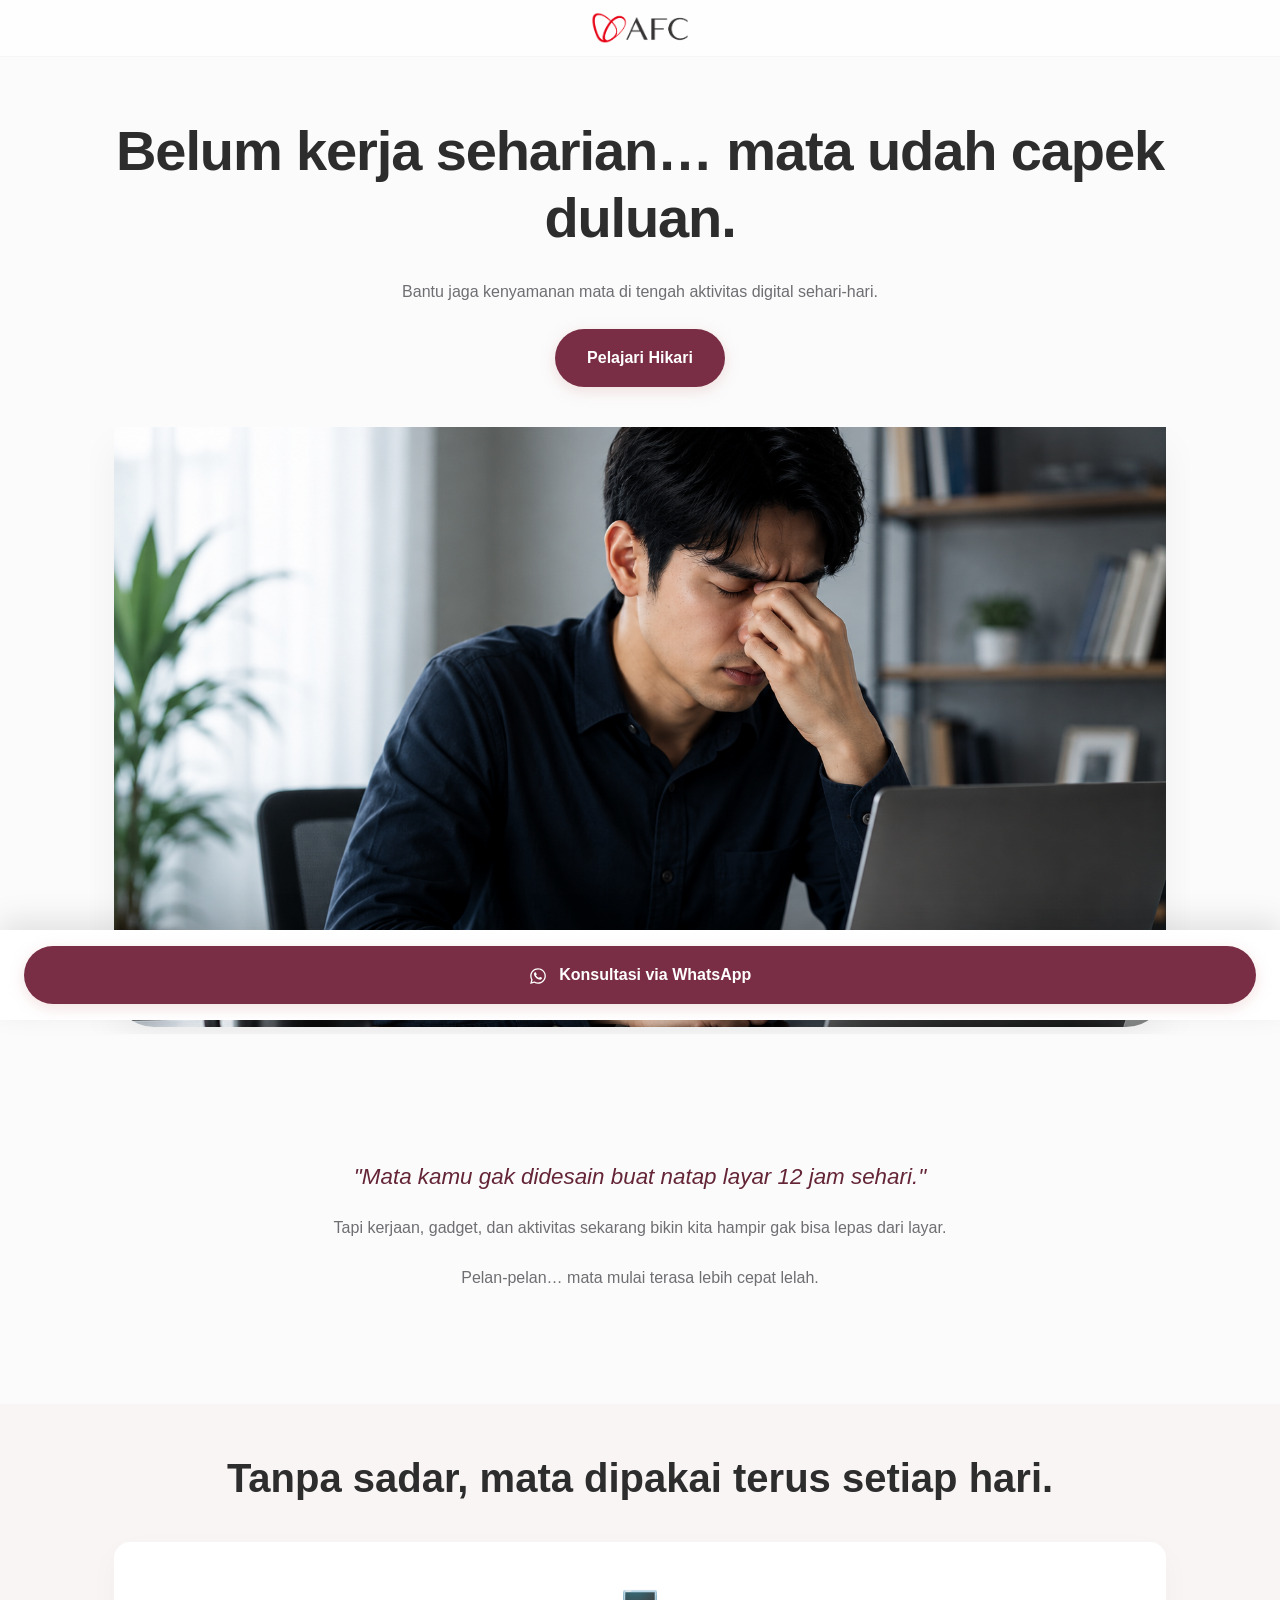
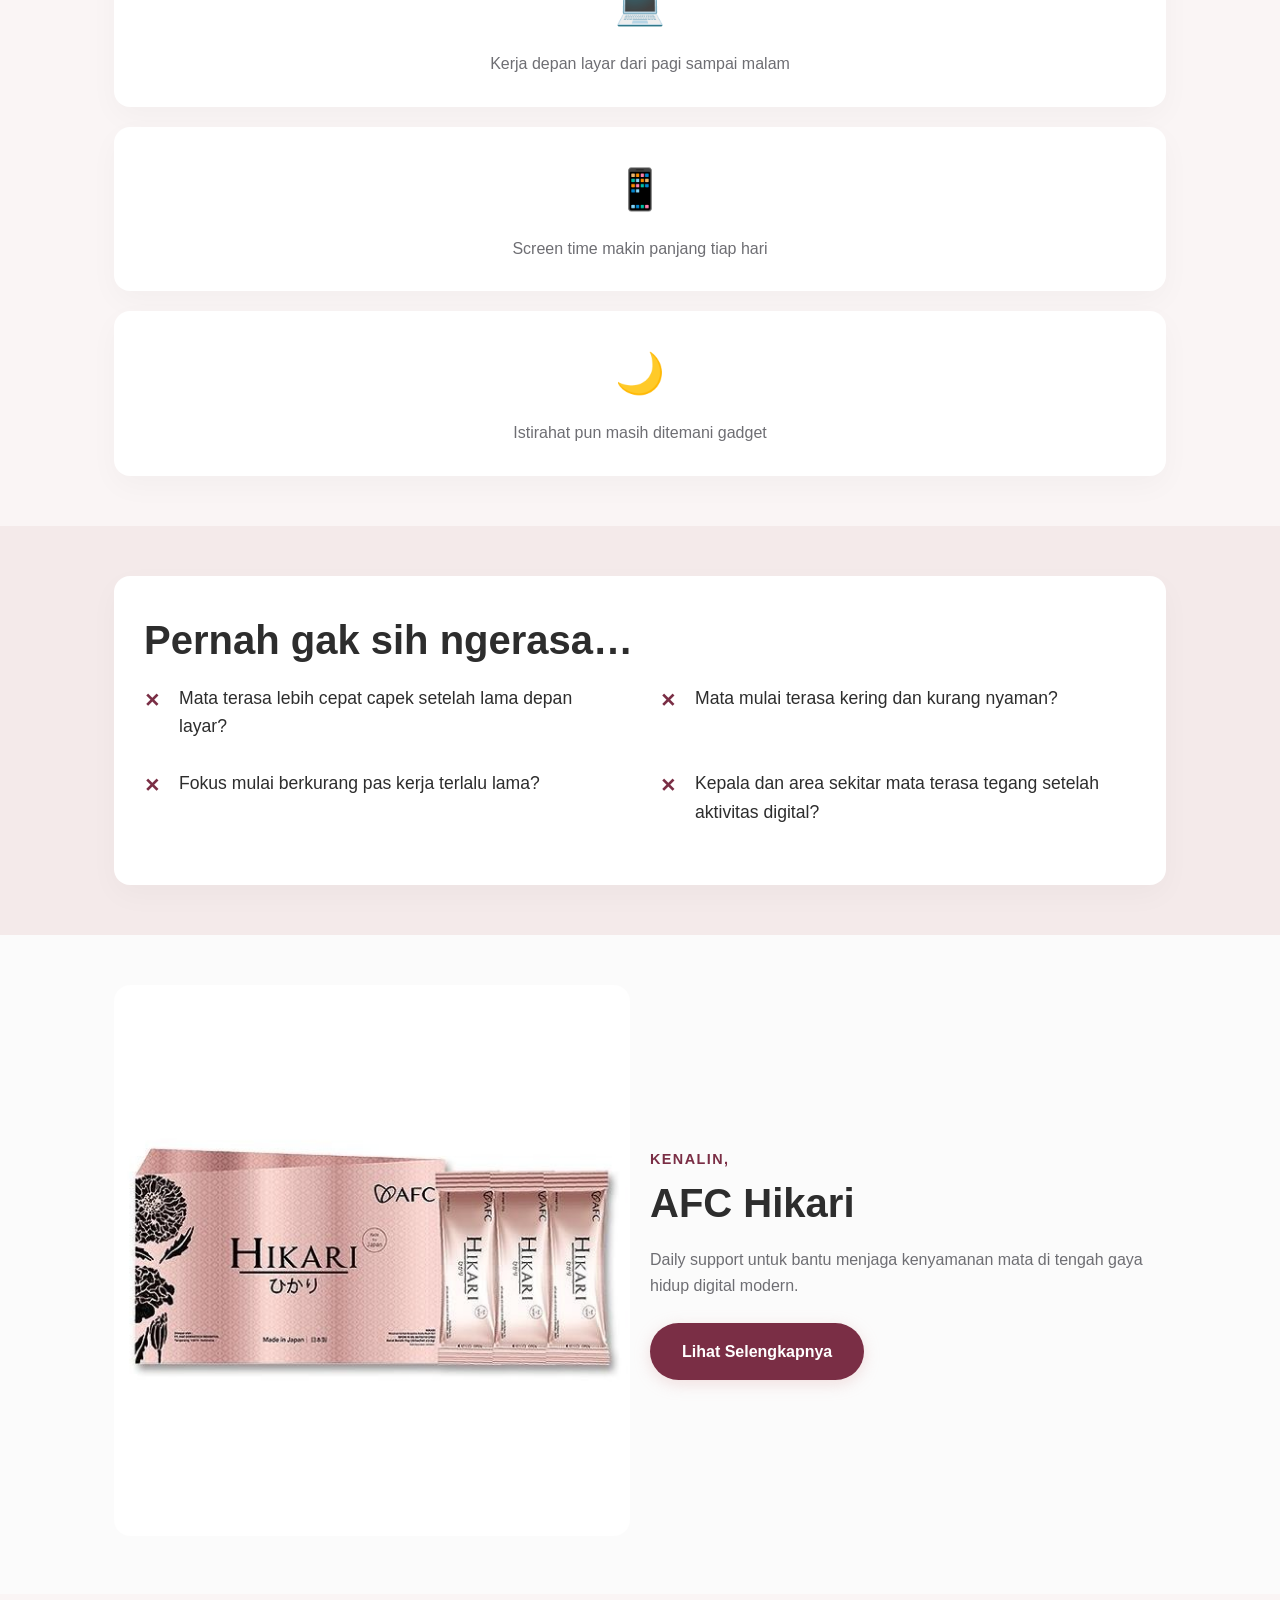
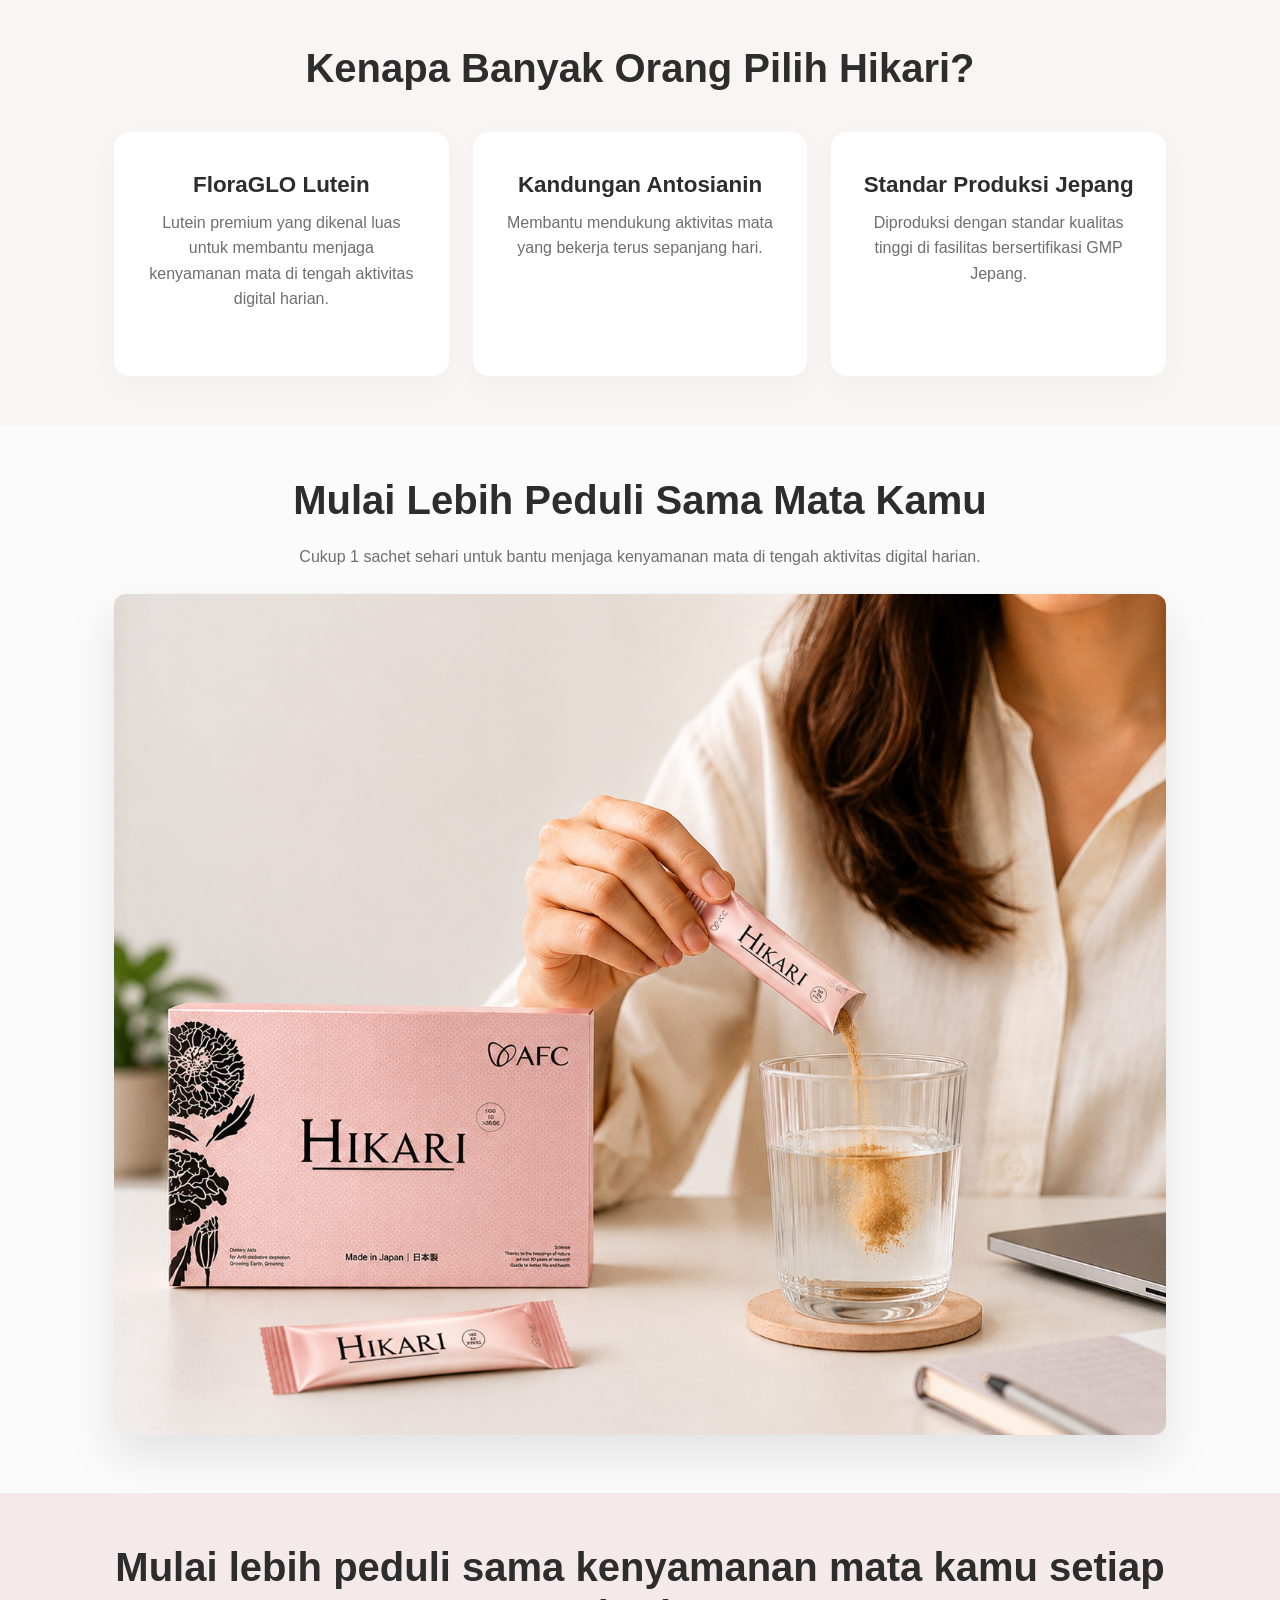
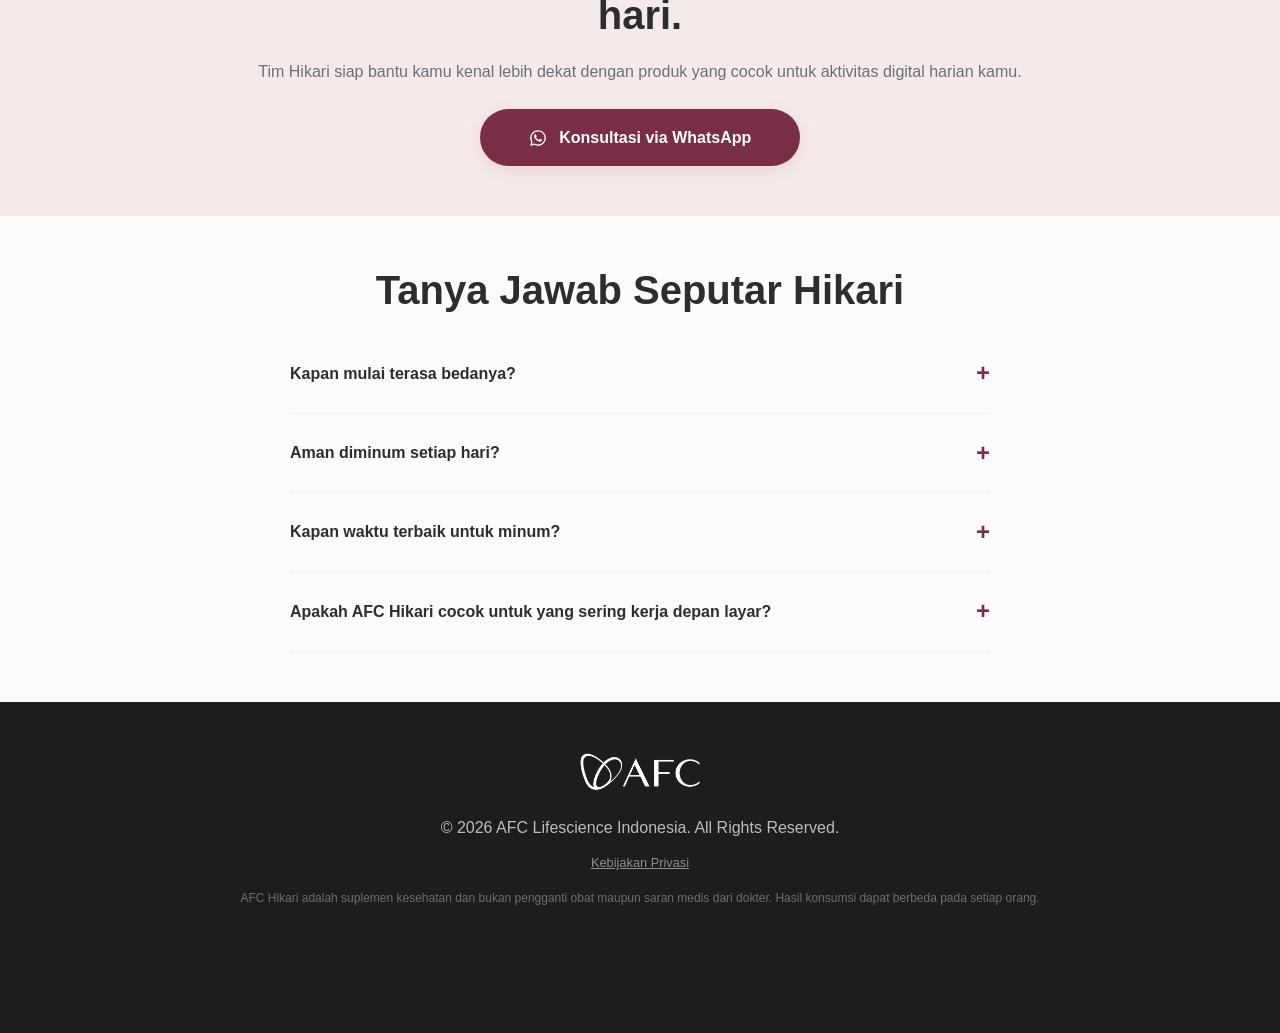
==== index.html @ cc9c503b "feat: initialize landing page with meta pixel and wa tracking" ====
<!DOCTYPE html>
<html lang="id">
<head>
    <meta charset="UTF-8">
    <meta name="viewport" content="width=device-width, initial-scale=1.0, maximum-scale=1.0, user-scalable=no">
    <title>AFC Hikari - Daily Support Mata Kamu</title>
    <link rel="stylesheet" href="style.css">
    <!-- Meta Pixel Code -->
    <script>
    !function(f,b,e,v,n,t,s)
    {if(f.fbq)return;n=f.fbq=function(){n.callMethod?
    n.callMethod.apply(n,arguments):n.queue.push(arguments)};
    if(!f._fbq)f._fbq=n;n.push=n;n.loaded=!0;n.version='2.0';
    n.queue=[];t=b.createElement(e);t.async=!0;
    t.src=v;s=b.getElementsByTagName(e)[0];
    s.parentNode.insertBefore(t,s)}(window, document,'script',
    'https://connect.facebook.net/en_US/fbevents.js');
    fbq('init', '958885573763756');
    fbq('track', 'PageView');
    fbq('track', 'ViewContent');
    </script>
    <noscript><img height="1" width="1" style="display:none"
    src="https://www.facebook.com/tr?id=958885573763756&ev=PageView&noscript=1"
    /></noscript>
    <!-- End Meta Pixel Code -->
</head>

<body>
    <header class="header">
        <div class="container">
            <img src="image/logo.png" alt="AFC Logo" class="logo">
        </div>
    </header>

    <main>
        <!-- Section 1: Hero -->
        <section class="hero" id="hero">
            <div class="container hero-content reveal">
                <h1 id="dynamic-headline">Belum kerja seharian… mata udah capek duluan.</h1>
                <p id="dynamic-subheadline">Bantu jaga kenyamanan mata di tengah aktivitas digital sehari-hari.</p>
                <a href="#reflection" class="btn btn-primary" id="dynamic-cta">Pelajari Hikari</a>
            </div>
            <div class="container hero-image-container reveal delay-1">
                <img src="image/angle_1_LP.png" alt="Hero Visual" id="dynamic-hero-img" class="hero-img">
            </div>
        </section>

        <!-- Section 2: Emotional Awareness -->
        <section id="reflection" class="reflection section-padding reveal">
            <div class="container text-center">
                <div class="quote-box">
                    <h3>"Mata kamu gak didesain buat natap layar 12 jam sehari."</h3>
                    <p>Tapi kerjaan, gadget, dan aktivitas sekarang bikin kita hampir gak bisa lepas dari layar.</p>
                    <p>Pelan-pelan… mata mulai terasa lebih cepat lelah.</p>
                </div>
            </div>
        </section>

        <!-- Section 3: Digital Lifestyle -->
        <section class="lifestyle section-padding bg-warm reveal">
            <div class="container text-center">
                <h2 class="section-title">Tanpa sadar, mata dipakai terus setiap hari.</h2>
                <div class="lifestyle-grid">
                    <div class="lifestyle-item reveal delay-1">
                        <div class="icon">💻</div>
                        <p>Kerja depan layar dari pagi sampai malam</p>
                    </div>
                    <div class="lifestyle-item reveal delay-2">
                        <div class="icon">📱</div>
                        <p>Screen time makin panjang tiap hari</p>
                    </div>
                    <div class="lifestyle-item reveal delay-3">
                        <div class="icon">🌙</div>
                        <p>Istirahat pun masih ditemani gadget</p>
                    </div>
                </div>
            </div>
        </section>

        <!-- Section 4: Problem / Symptoms -->
        <section class="fatigue section-padding bg-pink reveal">
            <div class="container">
                <div class="content-box">
                    <h2 class="section-title">Pernah gak sih ngerasa…</h2>
                    <ul class="check-list">
                        <li class="reveal delay-1">Mata terasa lebih cepat capek setelah lama depan layar?</li>
                        <li class="reveal delay-2">Mata mulai terasa kering dan kurang nyaman?</li>
                        <li class="reveal delay-3">Fokus mulai berkurang pas kerja terlalu lama?</li>
                        <li class="reveal delay-4">Kepala dan area sekitar mata terasa tegang setelah aktivitas digital?</li>
                    </ul>
                </div>
            </div>
        </section>

        <!-- Section 5: Product Intro -->
        <section id="intro" class="product-intro section-padding reveal">
            <div class="container">
                <div class="two-col">
                    <div class="product-visual reveal delay-1">
                        <img src="image/product.jpg" alt="AFC Hikari Box" class="img-responsive floating">
                    </div>
                    <div class="product-text reveal delay-2">
                        <span class="sub-title">Kenalin,</span>
                        <h2>AFC Hikari</h2>
                        <p>Daily support untuk bantu menjaga kenyamanan mata di tengah gaya hidup digital modern.</p>
                        <a href="#benefits" class="btn btn-primary">Lihat Selengkapnya</a>
                    </div>
                </div>
            </div>
        </section>

        <!-- Section 6: Benefit / Why Hikari -->
        <section id="benefits" class="benefits section-padding bg-warm reveal">
            <div class="container">
                <h2 class="section-title text-center">Kenapa Banyak Orang Pilih Hikari?</h2>
                <div class="benefit-cards">
                    <div class="card reveal delay-1">
                        <h3>FloraGLO Lutein</h3>
                        <p>Lutein premium yang dikenal luas untuk membantu menjaga kenyamanan mata di tengah aktivitas digital harian.</p>
                    </div>
                    <div class="card reveal delay-2">
                        <h3>Kandungan Antosianin</h3>
                        <p>Membantu mendukung aktivitas mata yang bekerja terus sepanjang hari.</p>
                    </div>
                    <div class="card reveal delay-3">
                        <h3>Standar Produksi Jepang</h3>
                        <p>Diproduksi dengan standar kualitas tinggi di fasilitas bersertifikasi GMP Jepang.</p>
                    </div>
                </div>
            </div>
        </section>

        <!-- Section 7: Daily Habit / Consumption -->
        <section id="showcase" class="showcase section-padding reveal">
            <div class="container text-center">
                <h2 class="section-title">Mulai Lebih Peduli Sama Mata Kamu</h2>
                <p class="mb-4">Cukup 1 sachet sehari untuk bantu menjaga kenyamanan mata di tengah aktivitas digital harian.</p>
                <div class="showcase-img reveal delay-1">
                    <img src="image/human_use_product.png" alt="AFC Hikari Daily Habit" class="img-full rounded shadow">
                </div>
            </div>
        </section>

        <!-- Section 8: CTA Area -->
        <section class="final-cta section-padding bg-pink text-center reveal">
            <div class="container">
                <h2>Mulai lebih peduli sama kenyamanan mata kamu setiap hari.</h2>
                <p>Tim Hikari siap bantu kamu kenal lebih dekat dengan produk yang cocok untuk aktivitas digital harian kamu.</p>
                <a href="https://wa.me/6285191579646" class="btn btn-primary btn-large reveal delay-1" target="_blank">
                    <svg style="width: 18px; height: 18px; margin-right: 8px; vertical-align: middle;" viewBox="0 0 448 512" fill="currentColor"><path d="M380.9 97.1C339 55.1 283.2 32 223.9 32c-122.4 0-222 99.6-222 222 0 39.1 10.2 77.3 29.6 111L0 480l117.7-30.9c32.7 17.7 68.9 27.1 106 27.1h.1c122.3 0 224.1-99.6 224.1-222 0-59.3-25.2-115-67.1-157zm-157 341.6c-33.2 0-65.7-8.9-94-25.7l-6.7-4-69.8 18.3L72 359.2l-4.4-7c-18.5-29.4-28.2-63.3-28.2-98.2 0-101.7 82.8-184.5 184.6-184.5 49.3 0 95.6 19.2 130.4 54.1 34.8 34.9 56.2 81.2 56.1 130.5 0 101.8-84.9 184.6-186.6 184.6zm101.2-138.2c-5.5-2.8-32.8-16.2-37.9-18-5.1-1.9-8.8-2.8-12.5 2.8-3.7 5.6-14.3 18-17.6 21.8-3.2 3.7-6.5 4.2-12 1.4-5.6-2.8-23.6-8.7-45-27.7-16.6-14.8-27.9-33.2-31.1-38.8-3.2-5.6-.3-8.6 2.5-11.4 2.5-2.5 5.6-6.5 8.3-9.7 2.8-3.2 3.7-5.6 5.6-9.3 1.9-3.7.9-6.9-.5-9.7-1.4-2.8-12.5-30.1-17.1-41.2-4.5-10.8-9.1-9.3-12.5-9.5-3.2-.2-6.9-.2-10.6-.2-3.7 0-9.7 1.4-14.8 6.9-5.1 5.6-19.4 19-19.4 46.3 0 27.3 19.9 53.7 22.6 57.4 2.8 3.7 39.1 59.7 94.8 83.8 13.2 5.8 23.5 9.2 31.5 11.8 13.3 4.2 25.4 3.6 35 2.2 10.7-1.6 32.8-13.4 37.4-26.4 4.6-13 4.6-24.1 3.2-26.4-1.3-2.5-5-3.9-10.5-6.6z"/></svg> Konsultasi via WhatsApp
                </a>
            </div>
        </section>

        <!-- Section 9: FAQ -->
        <section class="faq section-padding reveal">
            <div class="container">
                <h2 class="section-title text-center">Tanya Jawab Seputar Hikari</h2>
                <div class="accordion">
                    <div class="accordion-item reveal delay-1">
                        <div class="accordion-header">Kapan mulai terasa bedanya?</div>
                        <div class="accordion-content">Banyak orang mulai merasa mata lebih nyaman dan gak gampang lelah setelah rutin konsumsi beberapa hari. Tapi efeknya bisa berbeda di tiap orang tergantung aktivitas dan kondisi mata masing-masing.</div>
                    </div>
                    <div class="accordion-item reveal delay-2">
                        <div class="accordion-header">Aman diminum setiap hari?</div>
                        <div class="accordion-content">AFC Hikari dirancang sebagai daily support untuk kesehatan mata, jadi cocok dikonsumsi rutin sebagai bagian dari gaya hidup sehari-hari.</div>
                    </div>
                    <div class="accordion-item reveal delay-3">
                        <div class="accordion-header">Kapan waktu terbaik untuk minum?</div>
                        <div class="accordion-content">Paling nyaman diminum pagi hari setelah makan atau sebelum mulai aktivitas, supaya support untuk mata bisa optimal selama seharian.</div>
                    </div>
                    <div class="accordion-item reveal delay-4">
                        <div class="accordion-header">Apakah AFC Hikari cocok untuk yang sering kerja depan layar?</div>
                        <div class="accordion-content">Cocok. AFC Hikari dirancang untuk bantu menjaga kenyamanan mata di tengah aktivitas digital harian dan screen time yang panjang.</div>
                    </div>
                </div>
            </div>
        </section>
    </main>

    <footer class="footer section-padding bg-dark">
        <div class="container text-center">
            <img src="image/logo.png" alt="AFC Logo" class="logo-footer">
            <p>&copy; 2026 AFC Lifescience Indonesia. All Rights Reserved.</p>
            <p><a href="kebijakan-privasi.html" style="color: inherit; text-decoration: underline; font-size: 0.8rem; opacity: 0.7;">Kebijakan Privasi</a></p>
            <p class="disclaimer">AFC Hikari adalah suplemen kesehatan dan bukan pengganti obat maupun saran medis dari dokter. Hasil konsumsi dapat berbeda pada setiap orang.</p>
        </div>
    </footer>

    <div class="sticky-cta" id="sticky-cta">
        <a href="https://wa.me/6285191579646" class="btn btn-primary full-width" target="_blank">
            <svg style="width: 18px; height: 18px; margin-right: 8px; vertical-align: middle;" viewBox="0 0 448 512" fill="currentColor"><path d="M380.9 97.1C339 55.1 283.2 32 223.9 32c-122.4 0-222 99.6-222 222 0 39.1 10.2 77.3 29.6 111L0 480l117.7-30.9c32.7 17.7 68.9 27.1 106 27.1h.1c122.3 0 224.1-99.6 224.1-222 0-59.3-25.2-115-67.1-157zm-157 341.6c-33.2 0-65.7-8.9-94-25.7l-6.7-4-69.8 18.3L72 359.2l-4.4-7c-18.5-29.4-28.2-63.3-28.2-98.2 0-101.7 82.8-184.5 184.6-184.5 49.3 0 95.6 19.2 130.4 54.1 34.8 34.9 56.2 81.2 56.1 130.5 0 101.8-84.9 184.6-186.6 184.6zm101.2-138.2c-5.5-2.8-32.8-16.2-37.9-18-5.1-1.9-8.8-2.8-12.5 2.8-3.7 5.6-14.3 18-17.6 21.8-3.2 3.7-6.5 4.2-12 1.4-5.6-2.8-23.6-8.7-45-27.7-16.6-14.8-27.9-33.2-31.1-38.8-3.2-5.6-.3-8.6 2.5-11.4 2.5-2.5 5.6-6.5 8.3-9.7 2.8-3.2 3.7-5.6 5.6-9.3 1.9-3.7.9-6.9-.5-9.7-1.4-2.8-12.5-30.1-17.1-41.2-4.5-10.8-9.1-9.3-12.5-9.5-3.2-.2-6.9-.2-10.6-.2-3.7 0-9.7 1.4-14.8 6.9-5.1 5.6-19.4 19-19.4 46.3 0 27.3 19.9 53.7 22.6 57.4 2.8 3.7 39.1 59.7 94.8 83.8 13.2 5.8 23.5 9.2 31.5 11.8 13.3 4.2 25.4 3.6 35 2.2 10.7-1.6 32.8-13.4 37.4-26.4 4.6-13 4.6-24.1 3.2-26.4-1.3-2.5-5-3.9-10.5-6.6z"/></svg> Konsultasi via WhatsApp
        </a>
    </div>

    <script src="main.js"></script>
</body>
</html>
---- style.css ----
/* 
    AFC Hikari - Premium Japanese Wellness Aesthetic
    Design Tokens
*/
:root {
    --primary: #7A2E45; /* Muted Burgundy */
    --primary-dark: #642537;
    --bg-light: #FBFBFB; /* Off White */
    --bg-warm: #FAF5F5; /* Soft Cream */
    --bg-pink: #F4EAEA; /* Dusty Pink */
    --text-main: #2D2D2D;
    --text-muted: #6E6E73;
    --text-light: #FFFFFF;
    --dark: #1D1D1F;
    --white: #FFFFFF;
    --shadow: 0 10px 30px rgba(0,0,0,0.03);
    --shadow-hover: 0 15px 40px rgba(0,0,0,0.08);
    --radius: 16px;
    --container: 1100px;
    --transition: all 0.5s cubic-bezier(0.16, 1, 0.3, 1);
}

/* Reset & Base */
* {
    margin: 0;
    padding: 0;
    box-sizing: border-box;
    -webkit-tap-highlight-color: transparent;
}

html {
    scroll-behavior: smooth;
    font-size: 16px;
}

body {
    font-family: -apple-system, BlinkMacSystemFont, "Segoe UI", Roboto, Helvetica, Arial, sans-serif;
    color: var(--text-main);
    background: var(--bg-light);
    line-height: 1.6;
    overflow-x: hidden;
}

.container {
    width: 100%;
    max-width: var(--container);
    margin: 0 auto;
    padding: 0 24px;
}

/* Typography */
h1, h2, h3 {
    line-height: 1.2;
    margin-bottom: 0.5em;
    font-weight: 700;
}

h1 { font-size: 2.2rem; letter-spacing: -0.02em; }
h2 { font-size: 1.8rem; }
h3 { font-size: 1.4rem; }

p {
    margin-bottom: 1.5em;
    color: var(--text-muted);
}

.text-center { text-align: center; }
.section-padding { padding: 50px 0; }
.bg-soft { background: var(--bg-light); }
.bg-warm { background: var(--bg-warm); }
.bg-pink { background: var(--bg-pink); }
.bg-dark { background: var(--dark); color: var(--text-light); }

/* Header */
.header {
    background: rgba(255, 255, 255, 0.7);
    backdrop-filter: blur(20px);
    -webkit-backdrop-filter: blur(20px);
    padding: 12px 0;
    position: sticky;
    top: 0;
    z-index: 100;
    border-bottom: 1px solid rgba(0,0,0,0.03);
}

.logo {
    height: 32px;
    display: block;
    margin: 0 auto;
}

/* Buttons */
.btn {
    display: inline-block;
    padding: 16px 32px;
    border-radius: 50px;
    text-decoration: none;
    font-weight: 600;
    font-size: 1rem;
    transition: var(--transition);
    border: none;
    cursor: pointer;
    text-align: center;
}

.btn-primary {
    background: var(--primary);
    color: var(--white);
    box-shadow: 0 4px 15px rgba(226, 180, 180, 0.4);
}

.btn-primary:hover {
    background: var(--primary-dark);
    transform: translateY(-2px);
}

.btn-large {
    width: 100%;
    max-width: 320px;
}

.full-width { width: 100%; }

/* Hero Section */
.hero {
    position: relative;
    padding: 60px 0 40px;
    display: flex;
    flex-direction: column;
    align-items: center;
    text-align: center;
}

.hero-content {
    margin-bottom: 40px;
    opacity: 0;
    transition: opacity 0.3s ease-out;
}

.hero-content.is-ready {
    opacity: 1;
}

.hero-image-container {
    width: 100%;
    overflow: hidden;
}

.hero-img {
    width: 100%;
    height: 450px;
    object-fit: cover;
    border-radius: 24px;
    box-shadow: 0 20px 40px rgba(0,0,0,0.05);
}


.badge {
    display: inline-block;
    padding: 6px 14px;
    background: rgba(226, 180, 180, 0.15);
    color: var(--primary-dark);
    font-size: 0.8rem;
    font-weight: 700;
    border-radius: 4px;
    text-transform: uppercase;
    letter-spacing: 0.1em;
    margin-bottom: 1rem;
}

/* Lifestyle Grid */
.lifestyle-grid {
    display: grid;
    grid-template-columns: 1fr;
    gap: 20px;
    margin-top: 40px;
}

.lifestyle-item {
    background: var(--white);
    padding: 30px;
    border-radius: var(--radius);
    box-shadow: var(--shadow);
    transition: var(--transition);
}

.lifestyle-item .icon {
    font-size: 2.5rem;
    margin-bottom: 15px;
}

.lifestyle-item p {
    margin-bottom: 0;
    font-weight: 500;
}

/* Fatigue Section */
.content-box {
    background: var(--white);
    padding: 40px 30px;
    border-radius: var(--radius);
    box-shadow: var(--shadow);
}

.check-list {
    list-style: none;
    text-align: left;
}

.check-list li {
    padding-left: 35px;
    position: relative;
    margin-bottom: 1.2rem;
    font-size: 1.1rem;
    color: var(--text-main);
}

.check-list li::before {
    content: "✕";
    position: absolute;
    left: 0;
    top: 2px;
    color: var(--primary);
    font-weight: 900;
    font-size: 1.2rem;
}

/* Reflection Quote */
.quote-box {
    padding: 40px 0;
}

.quote-box h3 {
    font-style: italic;
    color: var(--primary-dark);
    font-weight: 500;
    margin-bottom: 1.5rem;
}

/* Product Intro */
.two-col {
    display: flex;
    flex-direction: column;
    gap: 20px;
}

.img-responsive {
    max-width: 100%;
    height: auto;
    border-radius: var(--radius);
}

.floating {
    animation: float 4s ease-in-out infinite;
}

@keyframes float {
    0%, 100% { transform: translateY(0); }
    50% { transform: translateY(-10px); }
}

.sub-title {
    color: var(--primary);
    text-transform: uppercase;
    font-weight: 700;
    letter-spacing: 0.1em;
    font-size: 0.9rem;
    display: block;
    margin-bottom: 0.5rem;
}

/* Benefit Cards */
.benefit-cards {
    display: grid;
    grid-template-columns: 1fr;
    gap: 24px;
    margin-top: 40px;
}

.card {
    background: var(--white);
    padding: 40px 30px;
    border-radius: var(--radius);
    text-align: center;
    box-shadow: var(--shadow);
}

/* .card-num {
    font-size: 2.5rem;
    font-weight: 800;
    color: rgba(226, 180, 180, 0.2);
    margin-bottom: -1rem;
    line-height: 1;
} */

/* Showcase */
.shadow { box-shadow: 0 20px 50px rgba(0,0,0,0.1); }
.rounded { border-radius: 12px; }
.img-full { width: 100%; height: auto; }

/* FAQ Accordion */
.accordion {
    max-width: 700px;
    margin: 20px auto 0;
}

.accordion-item {
    border-bottom: 1px solid rgba(0,0,0,0.05);
    padding: 20px 0;
}

.accordion-header {
    font-weight: 600;
    cursor: pointer;
    display: flex;
    justify-content: space-between;
    align-items: center;
}

.accordion-header::after {
    content: "+";
    color: var(--primary);
    font-size: 1.5rem;
}

.accordion-content {
    max-height: 0;
    overflow: hidden;
    transition: max-height 0.3s ease;
    color: var(--text-muted);
    font-size: 0.95rem;
}

.accordion-item.is-open .accordion-content {
    max-height: 200px;
    margin-top: 15px;
}

.accordion-item.is-open .accordion-header::after {
    content: "−";
}

/* Footer */
.footer {
    padding-bottom: 120px;
}

.logo-footer {
    height: 40px;
    filter: brightness(0) invert(1);
    margin-bottom: 1rem;
}

.footer p {
    color: rgba(255, 255, 255, 0.7);
    margin-bottom: 0.5rem;
}

.disclaimer {
    font-size: 0.75rem;
    opacity: 0.5;
    margin-top: 1rem;
    line-height: normal;
}

/* Sticky CTA */
.sticky-cta {
    position: fixed;
    bottom: -120px;
    left: 0;
    right: 0;
    background: var(--white);
    padding: 16px 24px;
    box-shadow: 0 -10px 30px rgba(0,0,0,0.1);
    z-index: 99;
    transition: var(--transition);
}

.sticky-cta.visible {
    bottom: 0;
}

/* Responsive */
@media (min-width: 768px) {
    h1 { font-size: 3.5rem; }
    h2 { font-size: 2.5rem; }
    
    .hero-img { height: 600px; border-radius: 0 0 40px 40px; }
    
    .landscape-grid { grid-template-columns: repeat(3, 1fr); }
    .benefit-cards { grid-template-columns: repeat(3, 1fr); }
    
    .two-col {
        flex-direction: row;
        align-items: center;
        text-align: left;
    }
    
    .product-visual, .product-text { flex: 1; }
    
    .check-list { display: grid; grid-template-columns: 1fr 1fr; gap: 10px 40px; }
}

/* Reveal Animations */
.reveal {
    opacity: 0;
    transform: translateY(30px);
    transition: all 0.8s cubic-bezier(0.16, 1, 0.3, 1);
}

.reveal.active {
    opacity: 1;
    transform: translateY(0);
}

.delay-1 { transition-delay: 0.1s; }
.delay-2 { transition-delay: 0.2s; }
.delay-3 { transition-delay: 0.3s; }

/* Micro-interactions */
.lifestyle-item:hover, .card:hover {
    transform: translateY(-5px);
    box-shadow: var(--shadow-hover);
}

.btn-primary:active {
    transform: scale(0.98);
}
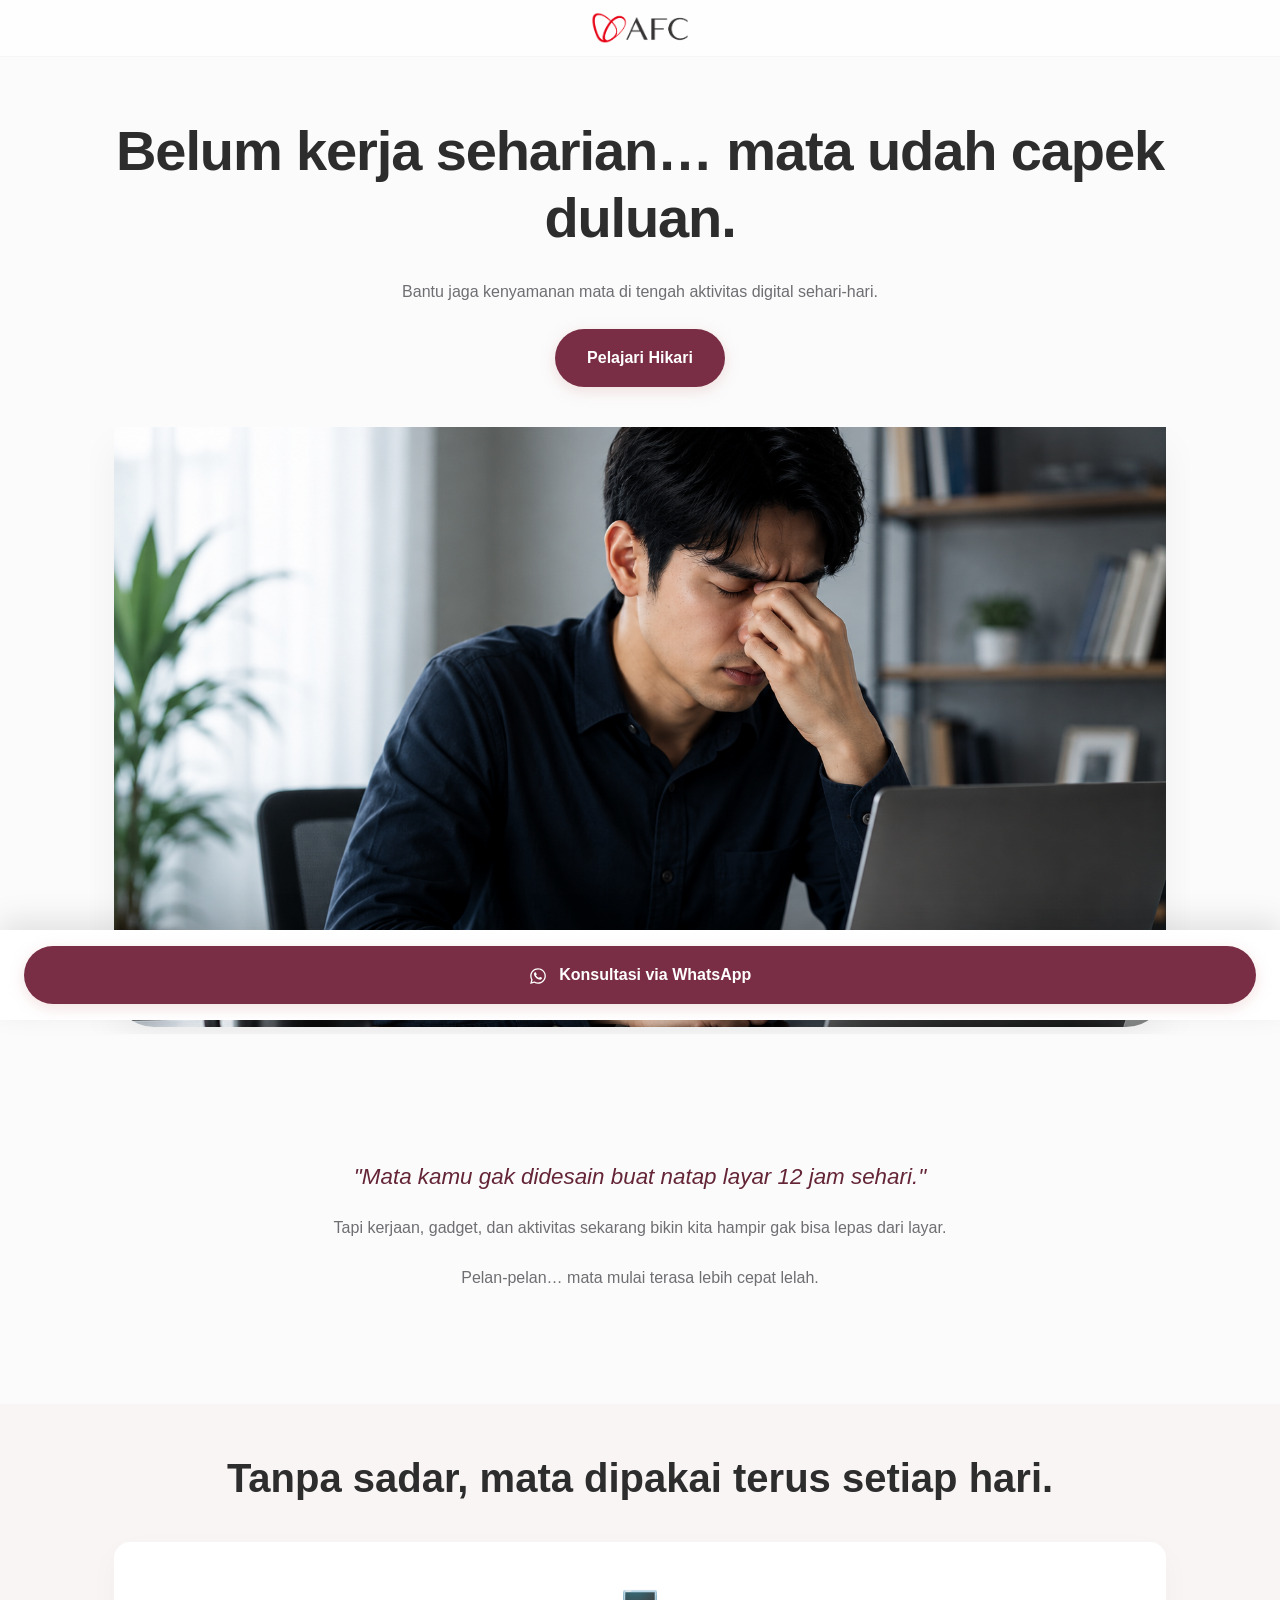
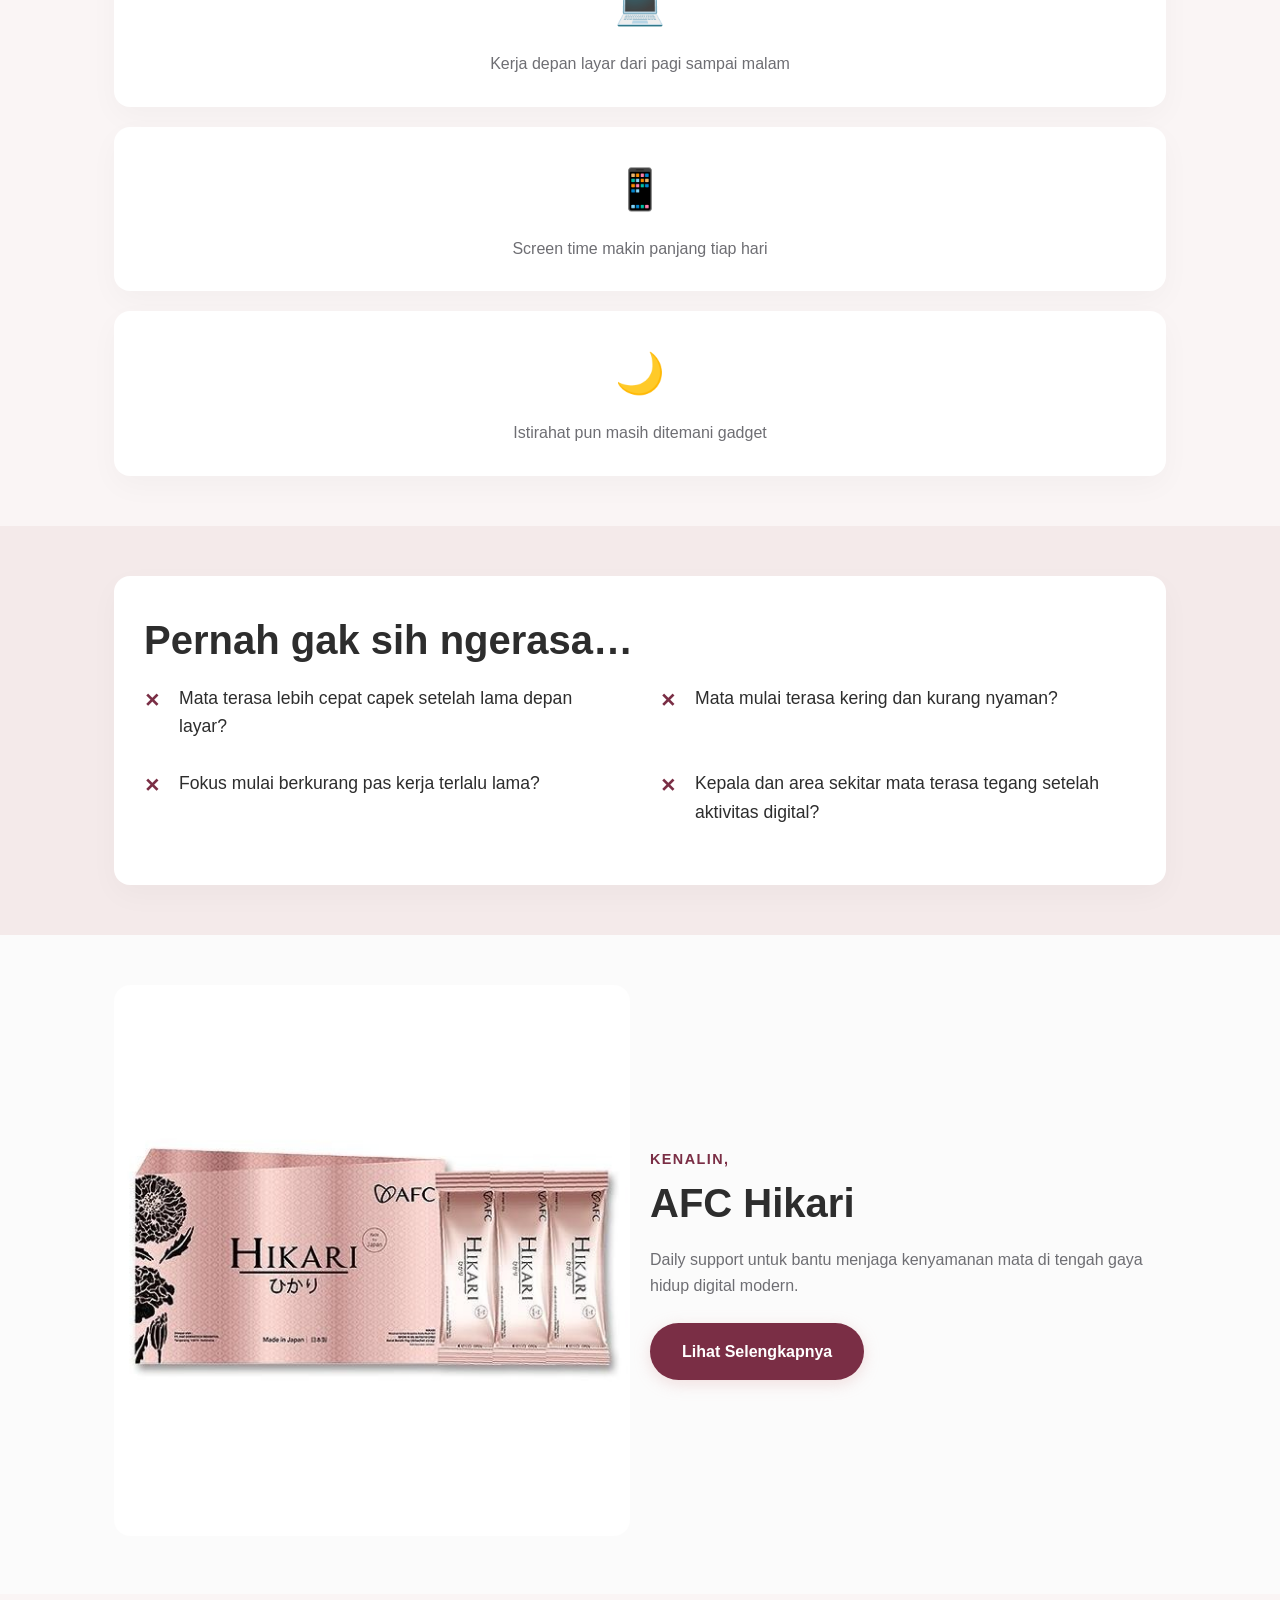
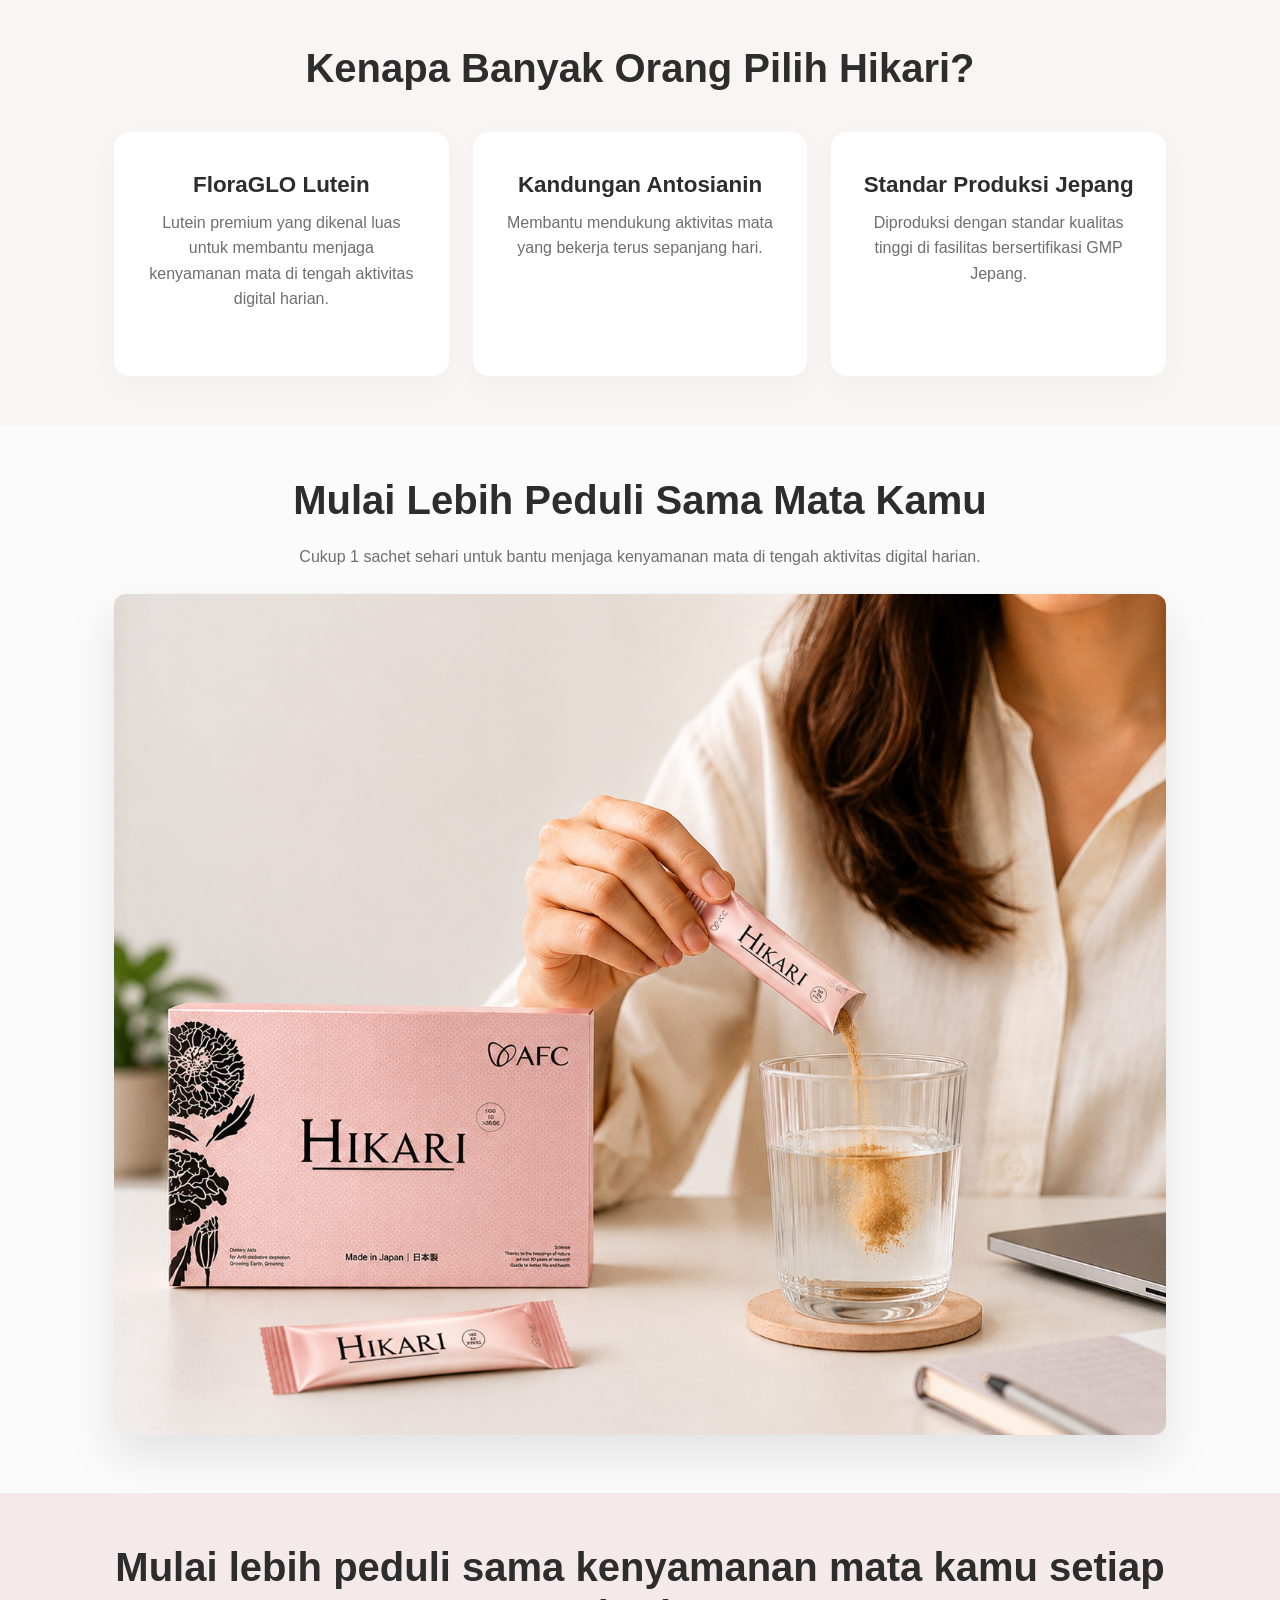
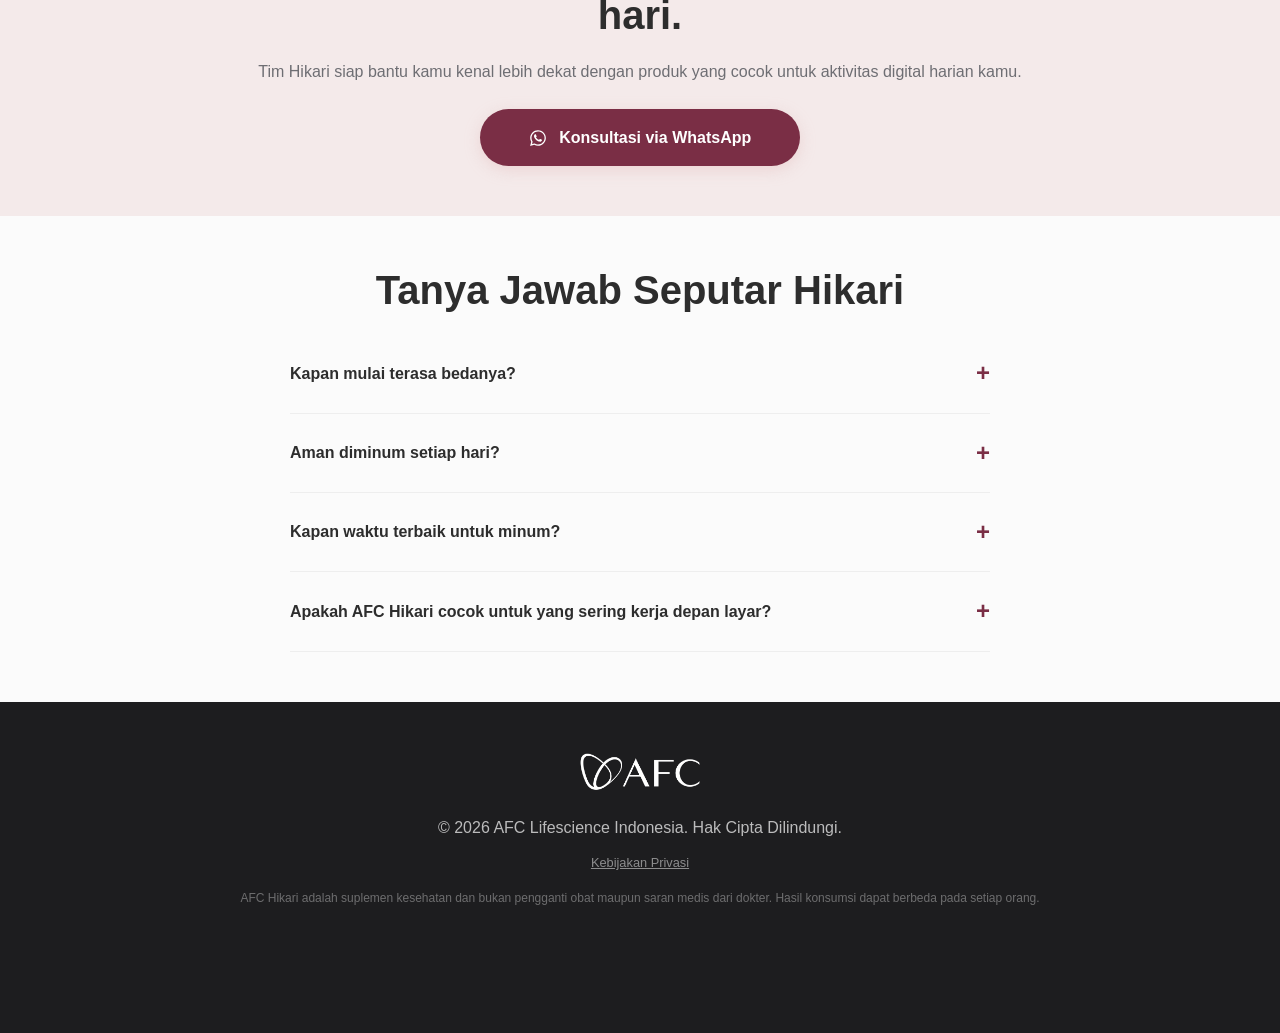
==== commit 02dc1344: "update: refine landing page content and structure" ====
--- a/index.html
+++ b/index.html
@@ -181,7 +181,7 @@
     <footer class="footer section-padding bg-dark">
         <div class="container text-center">
             <img src="image/logo.png" alt="AFC Logo" class="logo-footer">
-            <p>&copy; 2026 AFC Lifescience Indonesia. All Rights Reserved.</p>
+            <p>&copy; 2026 AFC Lifescience Indonesia. Hak Cipta Dilindungi.</p>
             <p><a href="kebijakan-privasi.html" style="color: inherit; text-decoration: underline; font-size: 0.8rem; opacity: 0.7;">Kebijakan Privasi</a></p>
             <p class="disclaimer">AFC Hikari adalah suplemen kesehatan dan bukan pengganti obat maupun saran medis dari dokter. Hasil konsumsi dapat berbeda pada setiap orang.</p>
         </div>
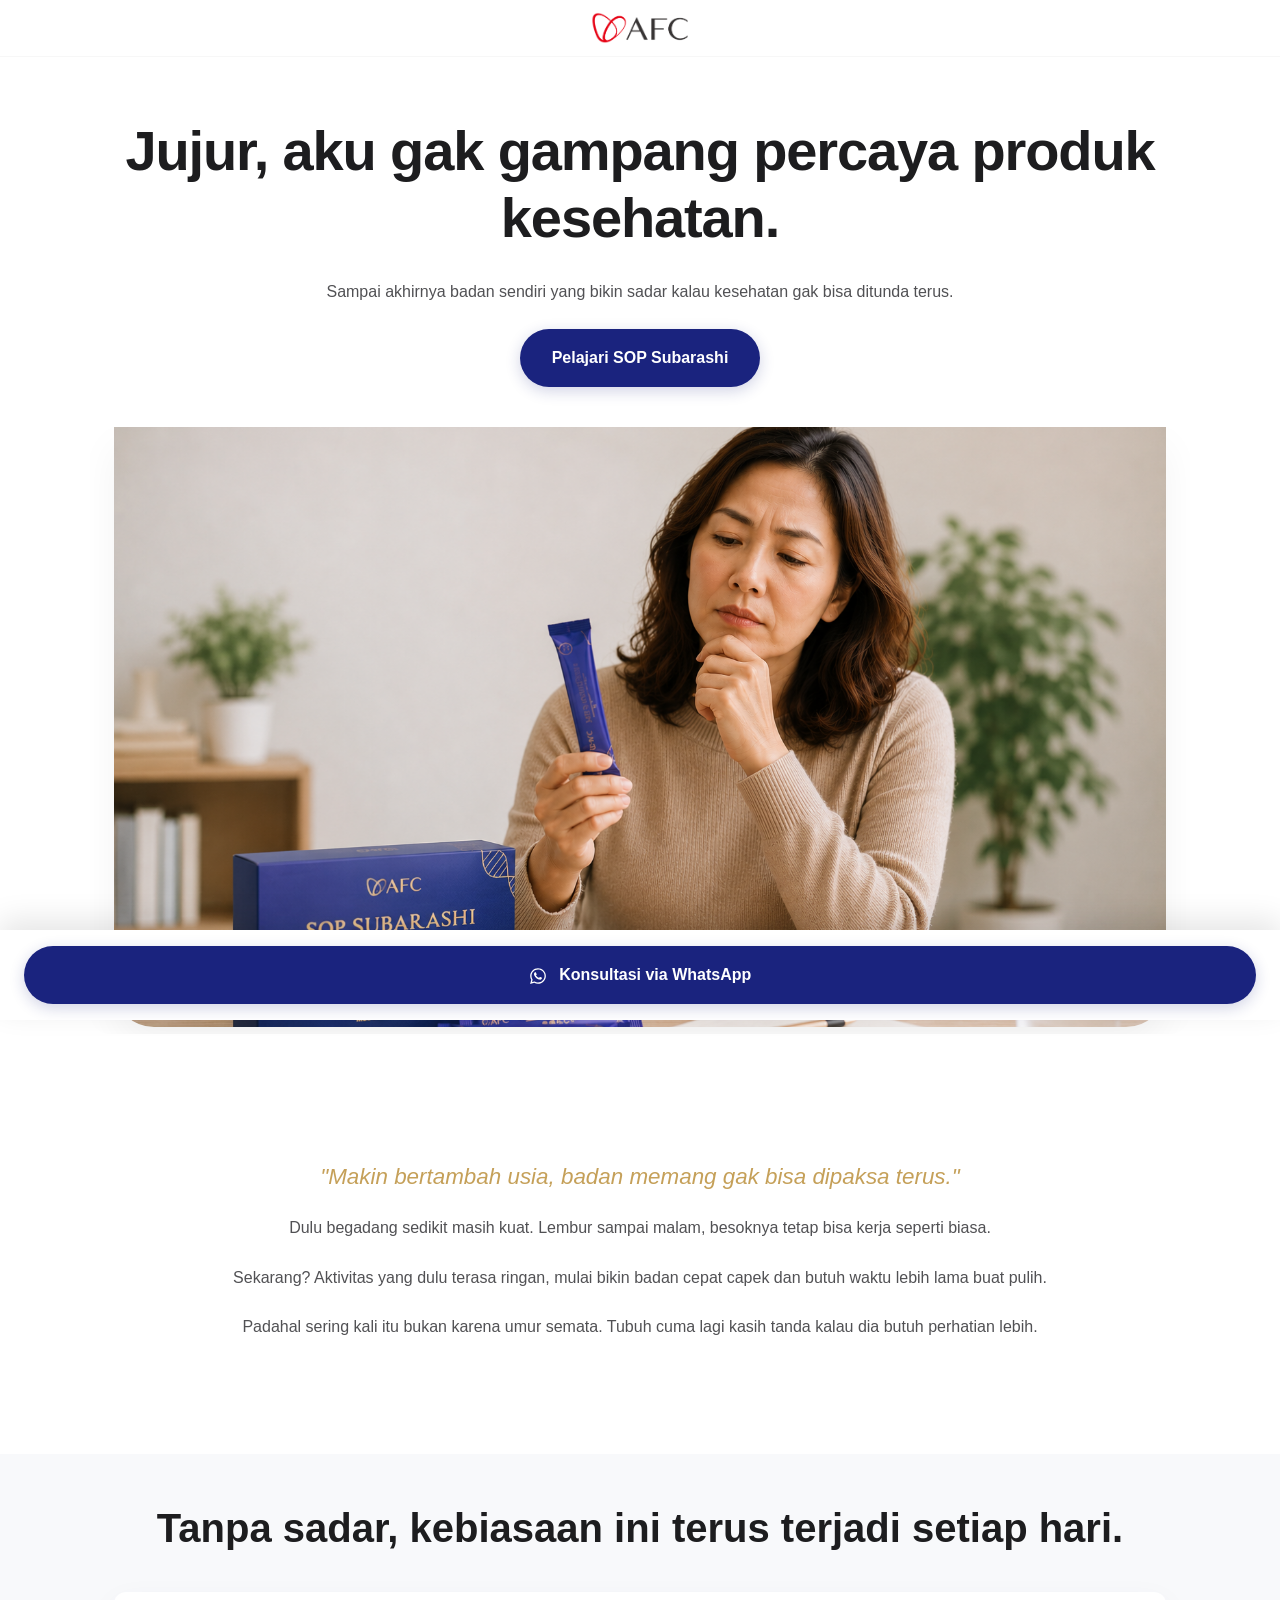
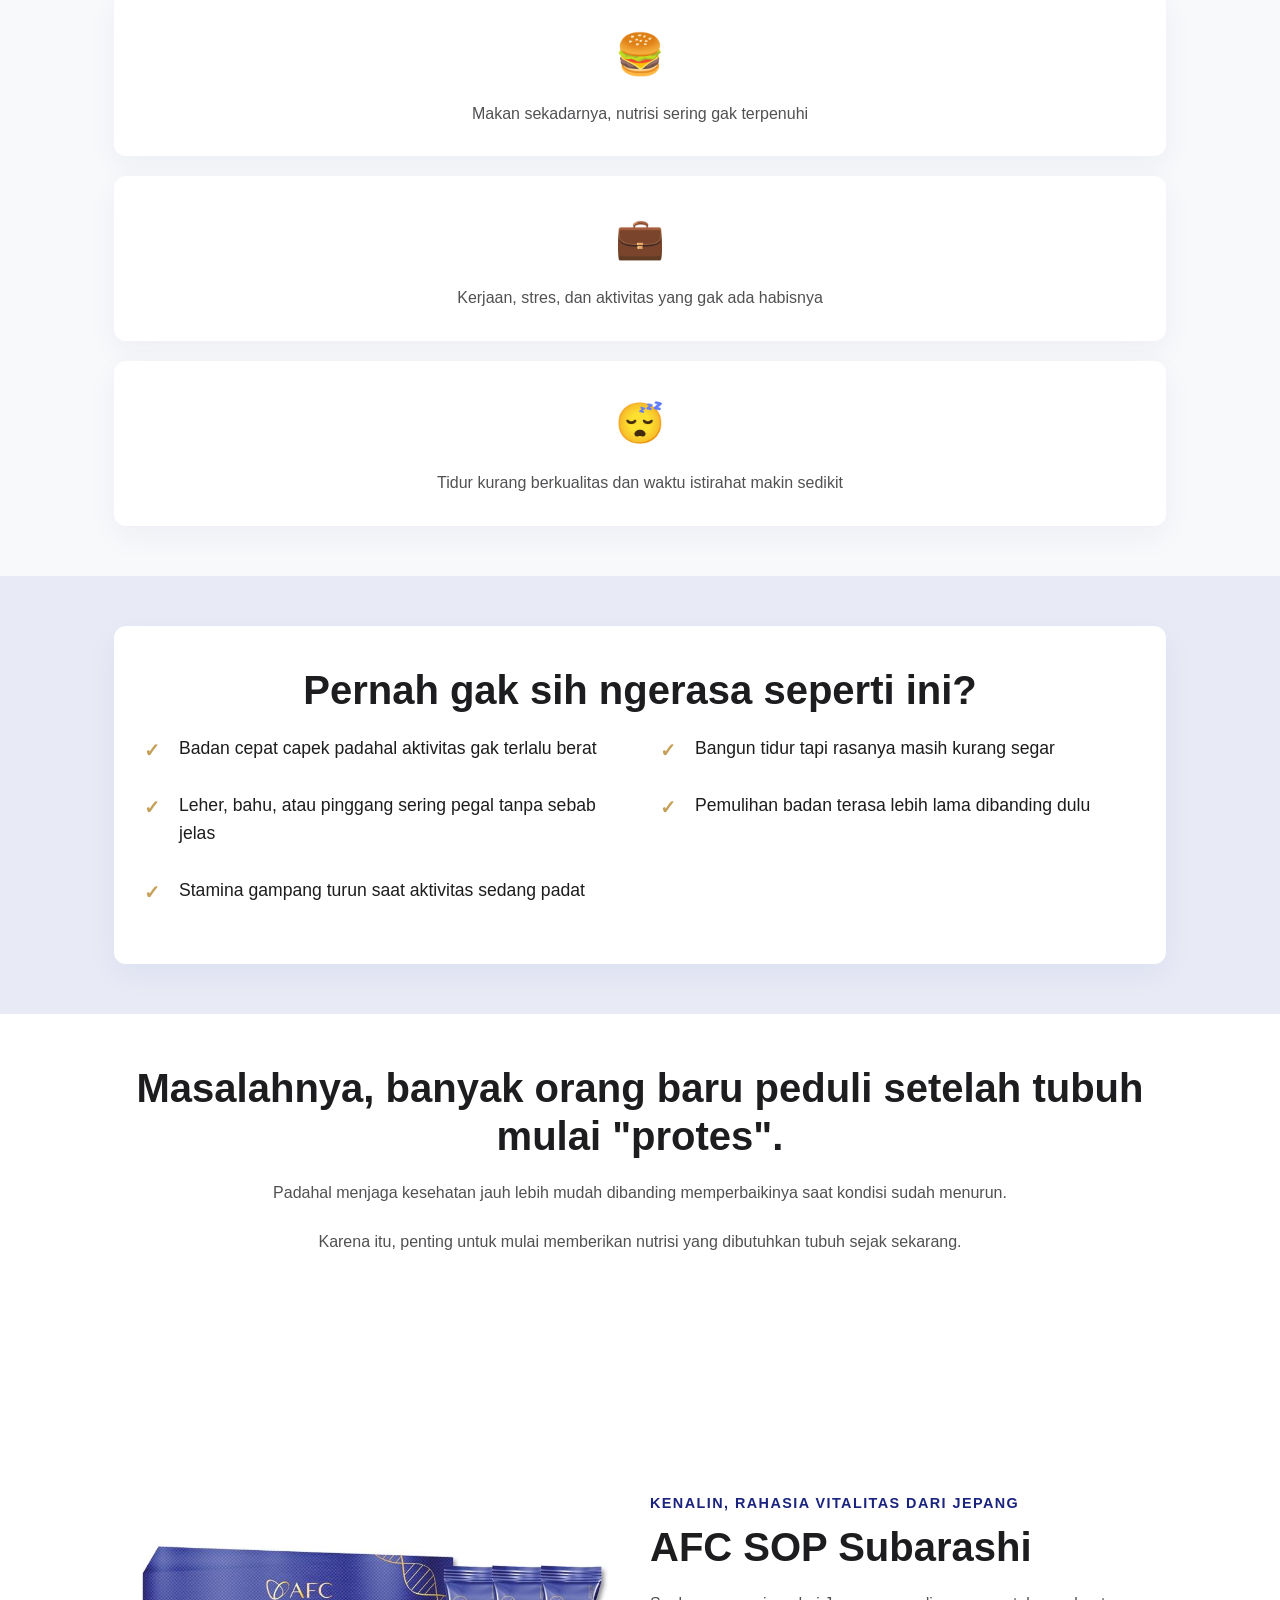
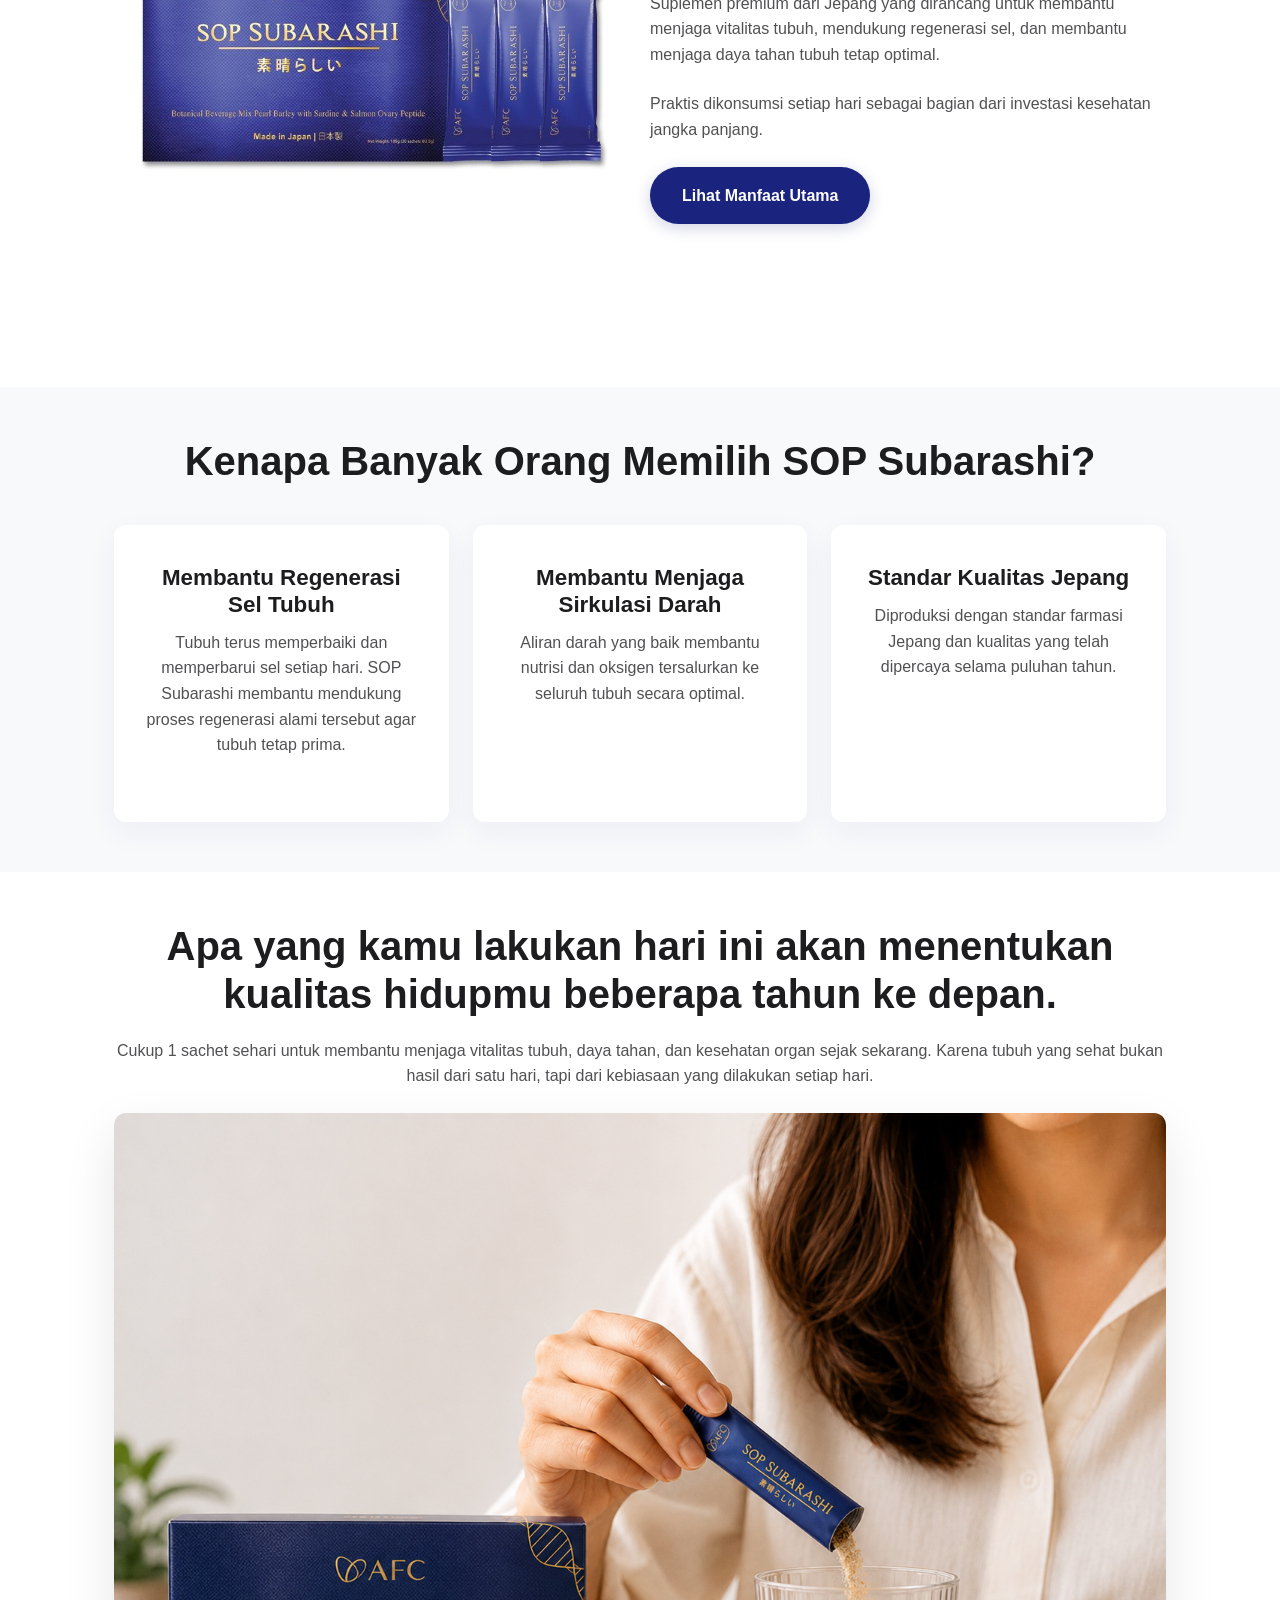
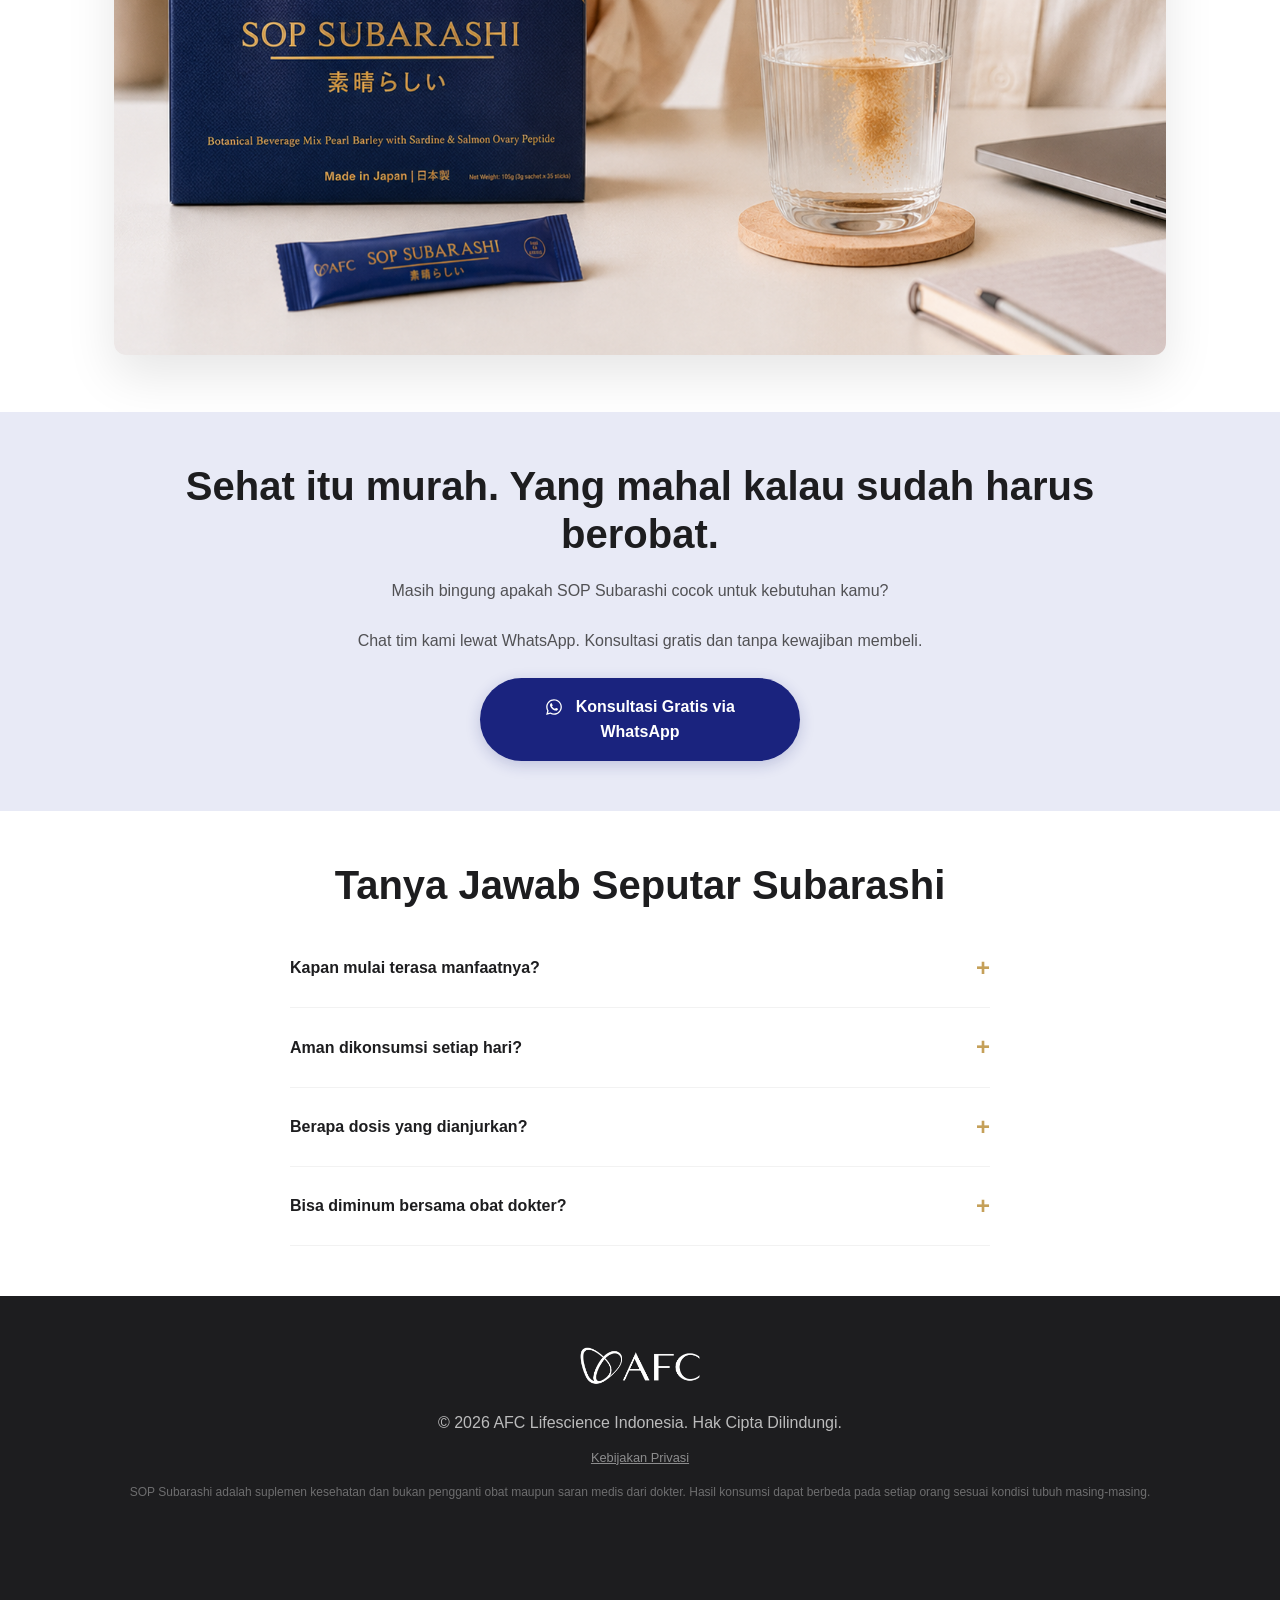
==== commit 0d795e3f: "Update copywriting for Subarashi landing page to be more human-centric and relatable" ====
--- a/index.html
+++ b/index.html
@@ -3,7 +3,8 @@
 <head>
     <meta charset="UTF-8">
     <meta name="viewport" content="width=device-width, initial-scale=1.0, maximum-scale=1.0, user-scalable=no">
-    <title>AFC Hikari - Daily Support Mata Kamu</title>
+    <title>AFC SOP Subarashi - Solusi Regenerasi Sel & Kesehatan Organ</title>
+    <meta name="description" content="Bantu jaga kesehatan organ tubuh dan regenerasi sel dengan SOP Subarashi. Formulasi premium dari Jepang untuk masa depan yang lebih baik.">
     <link rel="stylesheet" href="style.css">
     <!-- Meta Pixel Code -->
     <script>
@@ -33,15 +34,14 @@
     </header>
 
     <main>
-        <!-- Section 1: Hero -->
         <section class="hero" id="hero">
             <div class="container hero-content reveal">
-                <h1 id="dynamic-headline">Belum kerja seharian… mata udah capek duluan.</h1>
-                <p id="dynamic-subheadline">Bantu jaga kenyamanan mata di tengah aktivitas digital sehari-hari.</p>
-                <a href="#reflection" class="btn btn-primary" id="dynamic-cta">Pelajari Hikari</a>
+                <h1 id="dynamic-headline">Jujur, aku gak gampang percaya produk kesehatan.</h1>
+                <p id="dynamic-subheadline">Sampai akhirnya badan sendiri yang bikin sadar kalau kesehatan gak bisa ditunda terus.</p>
+                <a href="#reflection" class="btn btn-primary" id="dynamic-cta">Pelajari SOP Subarashi</a>
             </div>
             <div class="container hero-image-container reveal delay-1">
-                <img src="image/angle_1_LP.png" alt="Hero Visual" id="dynamic-hero-img" class="hero-img">
+                <img src="image/angle_1.png" alt="Hero Visual" id="dynamic-hero-img" class="hero-img">
             </div>
         </section>
 
@@ -49,46 +49,57 @@
         <section id="reflection" class="reflection section-padding reveal">
             <div class="container text-center">
                 <div class="quote-box">
-                    <h3>"Mata kamu gak didesain buat natap layar 12 jam sehari."</h3>
-                    <p>Tapi kerjaan, gadget, dan aktivitas sekarang bikin kita hampir gak bisa lepas dari layar.</p>
-                    <p>Pelan-pelan… mata mulai terasa lebih cepat lelah.</p>
-                </div>
-            </div>
-        </section>
-
-        <!-- Section 3: Digital Lifestyle -->
+                    <h3>"Makin bertambah usia, badan memang gak bisa dipaksa terus."</h3>
+                    <p>Dulu begadang sedikit masih kuat. Lembur sampai malam, besoknya tetap bisa kerja seperti biasa.</p>
+                    <p>Sekarang? Aktivitas yang dulu terasa ringan, mulai bikin badan cepat capek dan butuh waktu lebih lama buat pulih.</p>
+                    <p>Padahal sering kali itu bukan karena umur semata. Tubuh cuma lagi kasih tanda kalau dia butuh perhatian lebih.</p>
+                </div>
+            </div>
+        </section>
+
+        <!-- Section 3: Lifestyle -->
         <section class="lifestyle section-padding bg-warm reveal">
             <div class="container text-center">
-                <h2 class="section-title">Tanpa sadar, mata dipakai terus setiap hari.</h2>
+                <h2 class="section-title">Tanpa sadar, kebiasaan ini terus terjadi setiap hari.</h2>
                 <div class="lifestyle-grid">
                     <div class="lifestyle-item reveal delay-1">
-                        <div class="icon">💻</div>
-                        <p>Kerja depan layar dari pagi sampai malam</p>
+                        <div class="icon">🍔</div>
+                        <p>Makan sekadarnya, nutrisi sering gak terpenuhi</p>
                     </div>
                     <div class="lifestyle-item reveal delay-2">
-                        <div class="icon">📱</div>
-                        <p>Screen time makin panjang tiap hari</p>
+                        <div class="icon">💼</div>
+                        <p>Kerjaan, stres, dan aktivitas yang gak ada habisnya</p>
                     </div>
                     <div class="lifestyle-item reveal delay-3">
-                        <div class="icon">🌙</div>
-                        <p>Istirahat pun masih ditemani gadget</p>
+                        <div class="icon">😴</div>
+                        <p>Tidur kurang berkualitas dan waktu istirahat makin sedikit</p>
                     </div>
                 </div>
             </div>
         </section>
 
         <!-- Section 4: Problem / Symptoms -->
-        <section class="fatigue section-padding bg-pink reveal">
+        <section class="fatigue section-padding bg-navy-light reveal">
             <div class="container">
                 <div class="content-box">
-                    <h2 class="section-title">Pernah gak sih ngerasa…</h2>
+                    <h2 class="section-title text-center">Pernah gak sih ngerasa seperti ini?</h2>
                     <ul class="check-list">
-                        <li class="reveal delay-1">Mata terasa lebih cepat capek setelah lama depan layar?</li>
-                        <li class="reveal delay-2">Mata mulai terasa kering dan kurang nyaman?</li>
-                        <li class="reveal delay-3">Fokus mulai berkurang pas kerja terlalu lama?</li>
-                        <li class="reveal delay-4">Kepala dan area sekitar mata terasa tegang setelah aktivitas digital?</li>
+                        <li class="reveal delay-1">Badan cepat capek padahal aktivitas gak terlalu berat</li>
+                        <li class="reveal delay-2">Bangun tidur tapi rasanya masih kurang segar</li>
+                        <li class="reveal delay-3">Leher, bahu, atau pinggang sering pegal tanpa sebab jelas</li>
+                        <li class="reveal delay-4">Pemulihan badan terasa lebih lama dibanding dulu</li>
+                        <li class="reveal delay-5">Stamina gampang turun saat aktivitas sedang padat</li>
                     </ul>
                 </div>
+            </div>
+        </section>
+
+        <!-- Section: Transition -->
+        <section class="transition-section section-padding reveal">
+            <div class="container text-center">
+                <h2 class="section-title">Masalahnya, banyak orang baru peduli setelah tubuh mulai "protes".</h2>
+                <p>Padahal menjaga kesehatan jauh lebih mudah dibanding memperbaikinya saat kondisi sudah menurun.</p>
+                <p>Karena itu, penting untuk mulai memberikan nutrisi yang dibutuhkan tubuh sejak sekarang.</p>
             </div>
         </section>
 
@@ -97,34 +108,35 @@
             <div class="container">
                 <div class="two-col">
                     <div class="product-visual reveal delay-1">
-                        <img src="image/product.jpg" alt="AFC Hikari Box" class="img-responsive floating">
+                        <img src="image/product.jpg" alt="AFC SOP Subarashi Box" class="img-responsive floating">
                     </div>
                     <div class="product-text reveal delay-2">
-                        <span class="sub-title">Kenalin,</span>
-                        <h2>AFC Hikari</h2>
-                        <p>Daily support untuk bantu menjaga kenyamanan mata di tengah gaya hidup digital modern.</p>
-                        <a href="#benefits" class="btn btn-primary">Lihat Selengkapnya</a>
-                    </div>
-                </div>
-            </div>
-        </section>
-
-        <!-- Section 6: Benefit / Why Hikari -->
+                        <span class="sub-title">Kenalin, Rahasia Vitalitas dari Jepang</span>
+                        <h2>AFC SOP Subarashi</h2>
+                        <p>Suplemen premium dari Jepang yang dirancang untuk membantu menjaga vitalitas tubuh, mendukung regenerasi sel, dan membantu menjaga daya tahan tubuh tetap optimal.</p>
+                        <p>Praktis dikonsumsi setiap hari sebagai bagian dari investasi kesehatan jangka panjang.</p>
+                        <a href="#benefits" class="btn btn-primary">Lihat Manfaat Utama</a>
+                    </div>
+                </div>
+            </div>
+        </section>
+
+        <!-- Section 6: Benefit / Why Subarashi -->
         <section id="benefits" class="benefits section-padding bg-warm reveal">
             <div class="container">
-                <h2 class="section-title text-center">Kenapa Banyak Orang Pilih Hikari?</h2>
+                <h2 class="section-title text-center">Kenapa Banyak Orang Memilih SOP Subarashi?</h2>
                 <div class="benefit-cards">
                     <div class="card reveal delay-1">
-                        <h3>FloraGLO Lutein</h3>
-                        <p>Lutein premium yang dikenal luas untuk membantu menjaga kenyamanan mata di tengah aktivitas digital harian.</p>
+                        <h3>Membantu Regenerasi Sel Tubuh</h3>
+                        <p>Tubuh terus memperbaiki dan memperbarui sel setiap hari. SOP Subarashi membantu mendukung proses regenerasi alami tersebut agar tubuh tetap prima.</p>
                     </div>
                     <div class="card reveal delay-2">
-                        <h3>Kandungan Antosianin</h3>
-                        <p>Membantu mendukung aktivitas mata yang bekerja terus sepanjang hari.</p>
+                        <h3>Membantu Menjaga Sirkulasi Darah</h3>
+                        <p>Aliran darah yang baik membantu nutrisi dan oksigen tersalurkan ke seluruh tubuh secara optimal.</p>
                     </div>
                     <div class="card reveal delay-3">
-                        <h3>Standar Produksi Jepang</h3>
-                        <p>Diproduksi dengan standar kualitas tinggi di fasilitas bersertifikasi GMP Jepang.</p>
+                        <h3>Standar Kualitas Jepang</h3>
+                        <p>Diproduksi dengan standar farmasi Jepang dan kualitas yang telah dipercaya selama puluhan tahun.</p>
                     </div>
                 </div>
             </div>
@@ -133,21 +145,22 @@
         <!-- Section 7: Daily Habit / Consumption -->
         <section id="showcase" class="showcase section-padding reveal">
             <div class="container text-center">
-                <h2 class="section-title">Mulai Lebih Peduli Sama Mata Kamu</h2>
-                <p class="mb-4">Cukup 1 sachet sehari untuk bantu menjaga kenyamanan mata di tengah aktivitas digital harian.</p>
+                <h2 class="section-title">Apa yang kamu lakukan hari ini akan menentukan kualitas hidupmu beberapa tahun ke depan.</h2>
+                <p class="mb-4">Cukup 1 sachet sehari untuk membantu menjaga vitalitas tubuh, daya tahan, dan kesehatan organ sejak sekarang. Karena tubuh yang sehat bukan hasil dari satu hari, tapi dari kebiasaan yang dilakukan setiap hari.</p>
                 <div class="showcase-img reveal delay-1">
-                    <img src="image/human_use_product.png" alt="AFC Hikari Daily Habit" class="img-full rounded shadow">
+                    <img src="image/use_product.png" alt="SOP Subarashi Daily Habit" class="img-full rounded shadow">
                 </div>
             </div>
         </section>
 
         <!-- Section 8: CTA Area -->
-        <section class="final-cta section-padding bg-pink text-center reveal">
-            <div class="container">
-                <h2>Mulai lebih peduli sama kenyamanan mata kamu setiap hari.</h2>
-                <p>Tim Hikari siap bantu kamu kenal lebih dekat dengan produk yang cocok untuk aktivitas digital harian kamu.</p>
+        <section class="final-cta section-padding bg-navy-light text-center reveal">
+            <div class="container">
+                <h2>Sehat itu murah. Yang mahal kalau sudah harus berobat.</h2>
+                <p>Masih bingung apakah SOP Subarashi cocok untuk kebutuhan kamu?</p>
+                <p>Chat tim kami lewat WhatsApp. Konsultasi gratis dan tanpa kewajiban membeli.</p>
                 <a href="https://wa.me/6285191579646" class="btn btn-primary btn-large reveal delay-1" target="_blank">
-                    <svg style="width: 18px; height: 18px; margin-right: 8px; vertical-align: middle;" viewBox="0 0 448 512" fill="currentColor"><path d="M380.9 97.1C339 55.1 283.2 32 223.9 32c-122.4 0-222 99.6-222 222 0 39.1 10.2 77.3 29.6 111L0 480l117.7-30.9c32.7 17.7 68.9 27.1 106 27.1h.1c122.3 0 224.1-99.6 224.1-222 0-59.3-25.2-115-67.1-157zm-157 341.6c-33.2 0-65.7-8.9-94-25.7l-6.7-4-69.8 18.3L72 359.2l-4.4-7c-18.5-29.4-28.2-63.3-28.2-98.2 0-101.7 82.8-184.5 184.6-184.5 49.3 0 95.6 19.2 130.4 54.1 34.8 34.9 56.2 81.2 56.1 130.5 0 101.8-84.9 184.6-186.6 184.6zm101.2-138.2c-5.5-2.8-32.8-16.2-37.9-18-5.1-1.9-8.8-2.8-12.5 2.8-3.7 5.6-14.3 18-17.6 21.8-3.2 3.7-6.5 4.2-12 1.4-5.6-2.8-23.6-8.7-45-27.7-16.6-14.8-27.9-33.2-31.1-38.8-3.2-5.6-.3-8.6 2.5-11.4 2.5-2.5 5.6-6.5 8.3-9.7 2.8-3.2 3.7-5.6 5.6-9.3 1.9-3.7.9-6.9-.5-9.7-1.4-2.8-12.5-30.1-17.1-41.2-4.5-10.8-9.1-9.3-12.5-9.5-3.2-.2-6.9-.2-10.6-.2-3.7 0-9.7 1.4-14.8 6.9-5.1 5.6-19.4 19-19.4 46.3 0 27.3 19.9 53.7 22.6 57.4 2.8 3.7 39.1 59.7 94.8 83.8 13.2 5.8 23.5 9.2 31.5 11.8 13.3 4.2 25.4 3.6 35 2.2 10.7-1.6 32.8-13.4 37.4-26.4 4.6-13 4.6-24.1 3.2-26.4-1.3-2.5-5-3.9-10.5-6.6z"/></svg> Konsultasi via WhatsApp
+                    <svg style="width: 18px; height: 18px; margin-right: 8px; vertical-align: middle;" viewBox="0 0 448 512" fill="currentColor"><path d="M380.9 97.1C339 55.1 283.2 32 223.9 32c-122.4 0-222 99.6-222 222 0 39.1 10.2 77.3 29.6 111L0 480l117.7-30.9c32.7 17.7 68.9 27.1 106 27.1h.1c122.3 0 224.1-99.6 224.1-222 0-59.3-25.2-115-67.1-157zm-157 341.6c-33.2 0-65.7-8.9-94-25.7l-6.7-4-69.8 18.3L72 359.2l-4.4-7c-18.5-29.4-28.2-63.3-28.2-98.2 0-101.7 82.8-184.5 184.6-184.5 49.3 0 95.6 19.2 130.4 54.1 34.8 34.9 56.2 81.2 56.1 130.5 0 101.8-84.9 184.6-186.6 184.6zm101.2-138.2c-5.5-2.8-32.8-16.2-37.9-18-5.1-1.9-8.8-2.8-12.5 2.8-3.7 5.6-14.3 18-17.6 21.8-3.2 3.7-6.5 4.2-12 1.4-5.6-2.8-23.6-8.7-45-27.7-16.6-14.8-27.9-33.2-31.1-38.8-3.2-5.6-.3-8.6 2.5-11.4 2.5-2.5 5.6-6.5 8.3-9.7 2.8-3.2 3.7-5.6 5.6-9.3 1.9-3.7.9-6.9-.5-9.7-1.4-2.8-12.5-30.1-17.1-41.2-4.5-10.8-9.1-9.3-12.5-9.5-3.2-.2-6.9-.2-10.6-.2-3.7 0-9.7 1.4-14.8 6.9-5.1 5.6-19.4 19-19.4 46.3 0 27.3 19.9 53.7 22.6 57.4 2.8 3.7 39.1 59.7 94.8 83.8 13.2 5.8 23.5 9.2 31.5 11.8 13.3 4.2 25.4 3.6 35 2.2 10.7-1.6 32.8-13.4 37.4-26.4 4.6-13 4.6-24.1 3.2-26.4-1.3-2.5-5-3.9-10.5-6.6z"/></svg> Konsultasi Gratis via WhatsApp
                 </a>
             </div>
         </section>
@@ -155,23 +168,23 @@
         <!-- Section 9: FAQ -->
         <section class="faq section-padding reveal">
             <div class="container">
-                <h2 class="section-title text-center">Tanya Jawab Seputar Hikari</h2>
+                <h2 class="section-title text-center">Tanya Jawab Seputar Subarashi</h2>
                 <div class="accordion">
                     <div class="accordion-item reveal delay-1">
-                        <div class="accordion-header">Kapan mulai terasa bedanya?</div>
-                        <div class="accordion-content">Banyak orang mulai merasa mata lebih nyaman dan gak gampang lelah setelah rutin konsumsi beberapa hari. Tapi efeknya bisa berbeda di tiap orang tergantung aktivitas dan kondisi mata masing-masing.</div>
+                        <div class="accordion-header">Kapan mulai terasa manfaatnya?</div>
+                        <div class="accordion-content">Setiap orang bisa merasakan hasil yang berbeda. Namun banyak pengguna mulai merasa tubuh lebih segar, tidur lebih nyaman, dan stamina lebih baik setelah konsumsi rutin selama 1-2 minggu.</div>
                     </div>
                     <div class="accordion-item reveal delay-2">
-                        <div class="accordion-header">Aman diminum setiap hari?</div>
-                        <div class="accordion-content">AFC Hikari dirancang sebagai daily support untuk kesehatan mata, jadi cocok dikonsumsi rutin sebagai bagian dari gaya hidup sehari-hari.</div>
+                        <div class="accordion-header">Aman dikonsumsi setiap hari?</div>
+                        <div class="accordion-content">Ya. SOP Subarashi dirancang sebagai suplemen harian dan sudah memiliki izin BPOM serta sertifikasi Halal sehingga aman dikonsumsi secara rutin sesuai anjuran.</div>
                     </div>
                     <div class="accordion-item reveal delay-3">
-                        <div class="accordion-header">Kapan waktu terbaik untuk minum?</div>
-                        <div class="accordion-content">Paling nyaman diminum pagi hari setelah makan atau sebelum mulai aktivitas, supaya support untuk mata bisa optimal selama seharian.</div>
+                        <div class="accordion-header">Berapa dosis yang dianjurkan?</div>
+                        <div class="accordion-content">Untuk menjaga kesehatan harian, cukup 1 sachet per hari. Untuk kebutuhan pemulihan atau kondisi tertentu, bisa dikonsumsi 2 sachet per hari sesuai anjuran.</div>
                     </div>
                     <div class="accordion-item reveal delay-4">
-                        <div class="accordion-header">Apakah AFC Hikari cocok untuk yang sering kerja depan layar?</div>
-                        <div class="accordion-content">Cocok. AFC Hikari dirancang untuk bantu menjaga kenyamanan mata di tengah aktivitas digital harian dan screen time yang panjang.</div>
+                        <div class="accordion-header">Bisa diminum bersama obat dokter?</div>
+                        <div class="accordion-content">Bisa. Sebaiknya beri jeda sekitar 1-2 jam dari konsumsi obat agar penyerapan nutrisi tetap optimal.</div>
                     </div>
                 </div>
             </div>
@@ -183,7 +196,7 @@
             <img src="image/logo.png" alt="AFC Logo" class="logo-footer">
             <p>&copy; 2026 AFC Lifescience Indonesia. Hak Cipta Dilindungi.</p>
             <p><a href="kebijakan-privasi.html" style="color: inherit; text-decoration: underline; font-size: 0.8rem; opacity: 0.7;">Kebijakan Privasi</a></p>
-            <p class="disclaimer">AFC Hikari adalah suplemen kesehatan dan bukan pengganti obat maupun saran medis dari dokter. Hasil konsumsi dapat berbeda pada setiap orang.</p>
+            <p class="disclaimer">SOP Subarashi adalah suplemen kesehatan dan bukan pengganti obat maupun saran medis dari dokter. Hasil konsumsi dapat berbeda pada setiap orang sesuai kondisi tubuh masing-masing.</p>
         </div>
     </footer>
 
--- a/style.css
+++ b/style.css
@@ -3,21 +3,23 @@
     Design Tokens
 */
 :root {
-    --primary: #7A2E45; /* Muted Burgundy */
-    --primary-dark: #642537;
-    --bg-light: #FBFBFB; /* Off White */
-    --bg-warm: #FAF5F5; /* Soft Cream */
-    --bg-pink: #F4EAEA; /* Dusty Pink */
-    --text-main: #2D2D2D;
-    --text-muted: #6E6E73;
+    --primary: #1A237E; /* Premium Navy */
+    --primary-dark: #0D1440;
+    --accent: #C5A059; /* Gold Accent */
+    --accent-light: #D4AF37;
+    --bg-light: #FFFFFF;
+    --bg-warm: #F8F9FB; /* Soft Silk Grey */
+    --bg-navy-light: #E8EAF6; /* Very light blue for sections */
+    --text-main: #1D1D1F;
+    --text-muted: #515154;
     --text-light: #FFFFFF;
     --dark: #1D1D1F;
     --white: #FFFFFF;
-    --shadow: 0 10px 30px rgba(0,0,0,0.03);
-    --shadow-hover: 0 15px 40px rgba(0,0,0,0.08);
-    --radius: 16px;
+    --shadow: 0 10px 30px rgba(26, 35, 126, 0.05);
+    --shadow-hover: 0 15px 40px rgba(26, 35, 126, 0.12);
+    --radius: 12px;
     --container: 1100px;
-    --transition: all 0.5s cubic-bezier(0.16, 1, 0.3, 1);
+    --transition: all 0.4s cubic-bezier(0.16, 1, 0.3, 1);
 }
 
 /* Reset & Base */
@@ -68,7 +70,7 @@
 .section-padding { padding: 50px 0; }
 .bg-soft { background: var(--bg-light); }
 .bg-warm { background: var(--bg-warm); }
-.bg-pink { background: var(--bg-pink); }
+.bg-navy-light { background: var(--bg-navy-light); }
 .bg-dark { background: var(--dark); color: var(--text-light); }
 
 /* Header */
@@ -106,12 +108,13 @@
 .btn-primary {
     background: var(--primary);
     color: var(--white);
-    box-shadow: 0 4px 15px rgba(226, 180, 180, 0.4);
+    box-shadow: 0 4px 15px rgba(26, 35, 126, 0.2);
 }
 
 .btn-primary:hover {
     background: var(--primary-dark);
     transform: translateY(-2px);
+    box-shadow: 0 8px 25px rgba(26, 35, 126, 0.3);
 }
 
 .btn-large {
@@ -144,13 +147,14 @@
 .hero-image-container {
     width: 100%;
     overflow: hidden;
+    border-radius: 20px;
 }
 
 .hero-img {
     width: 100%;
-    height: 450px;
+    height: 480px;
     object-fit: cover;
-    border-radius: 24px;
+    border-radius: 20px;
     box-shadow: 0 20px 40px rgba(0,0,0,0.05);
 }
 
@@ -158,8 +162,8 @@
 .badge {
     display: inline-block;
     padding: 6px 14px;
-    background: rgba(226, 180, 180, 0.15);
-    color: var(--primary-dark);
+    background: rgba(197, 160, 89, 0.15);
+    color: var(--accent);
     font-size: 0.8rem;
     font-weight: 700;
     border-radius: 4px;
@@ -216,11 +220,11 @@
 }
 
 .check-list li::before {
-    content: "✕";
+    content: "✓";
     position: absolute;
     left: 0;
     top: 2px;
-    color: var(--primary);
+    color: var(--accent);
     font-weight: 900;
     font-size: 1.2rem;
 }
@@ -232,7 +236,7 @@
 
 .quote-box h3 {
     font-style: italic;
-    color: var(--primary-dark);
+    color: var(--accent);
     font-weight: 500;
     margin-bottom: 1.5rem;
 }
@@ -319,7 +323,7 @@
 
 .accordion-header::after {
     content: "+";
-    color: var(--primary);
+    color: var(--accent);
     font-size: 1.5rem;
 }
 
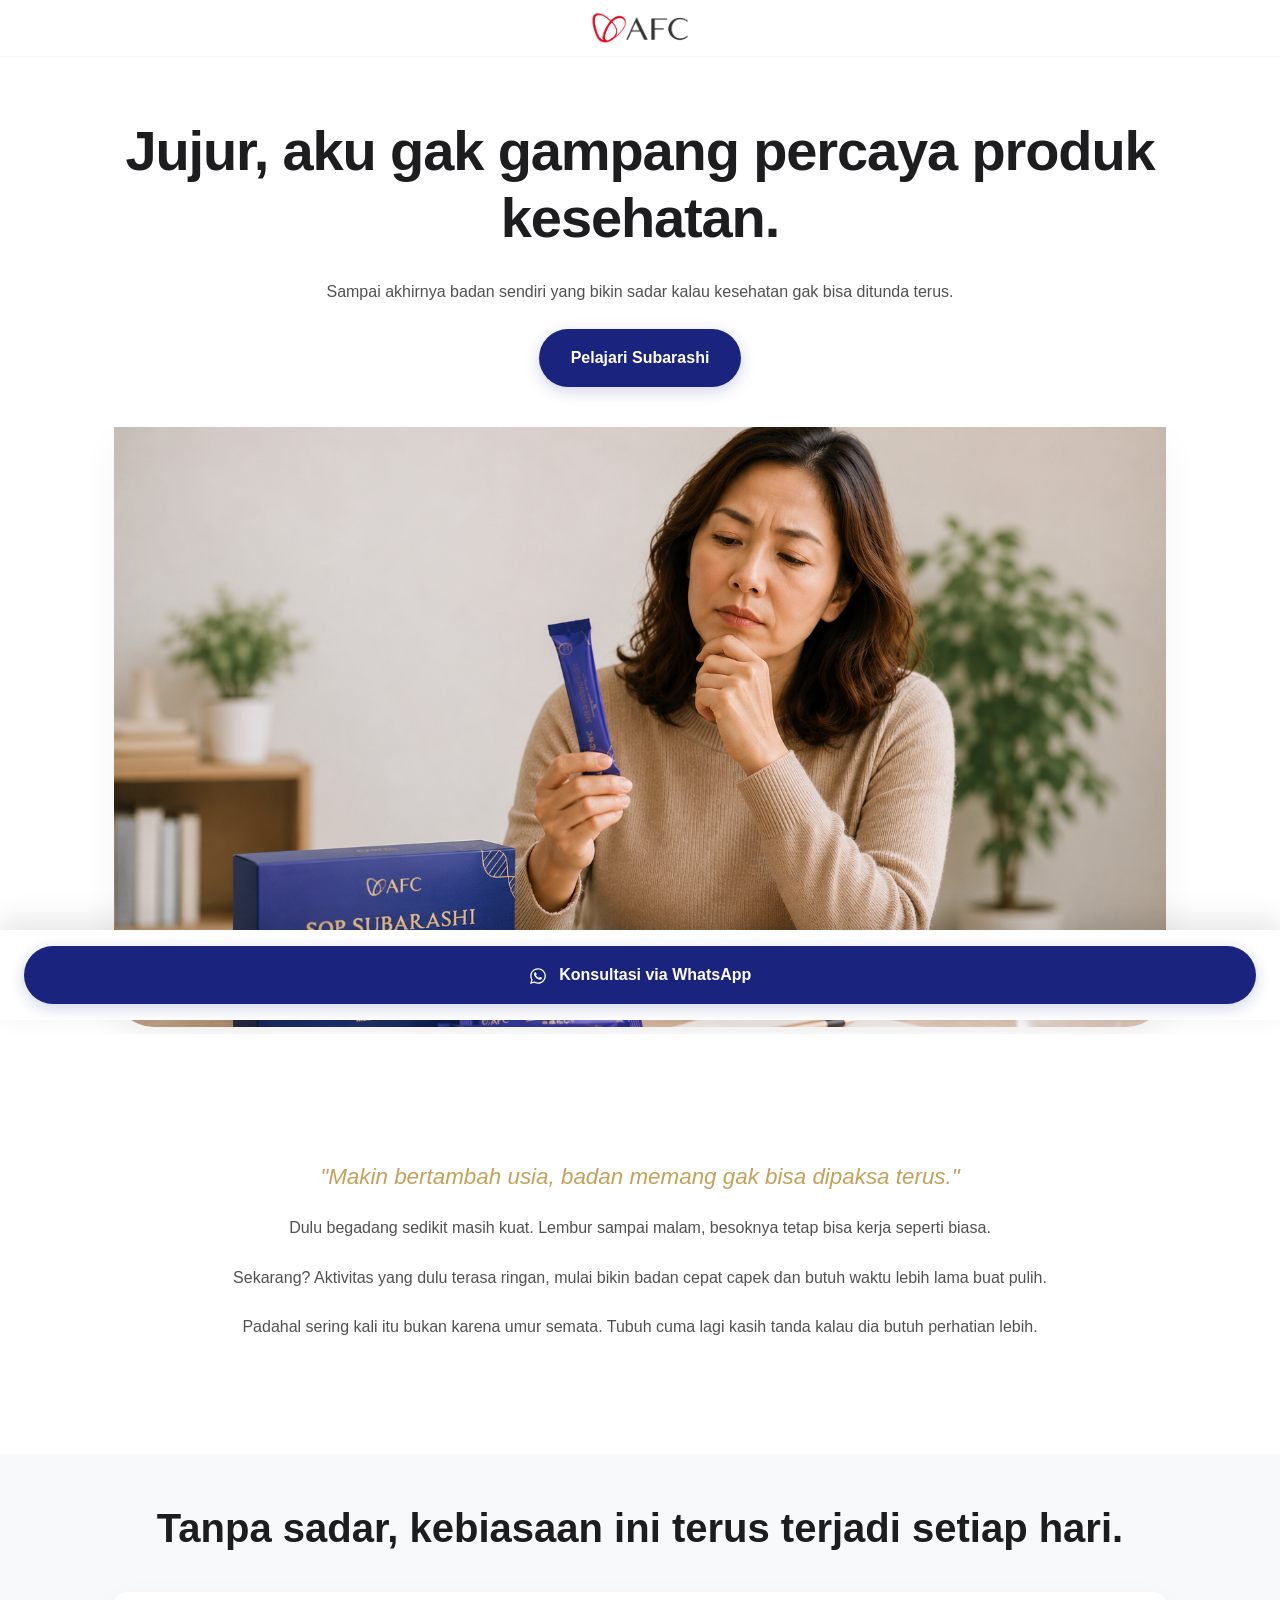
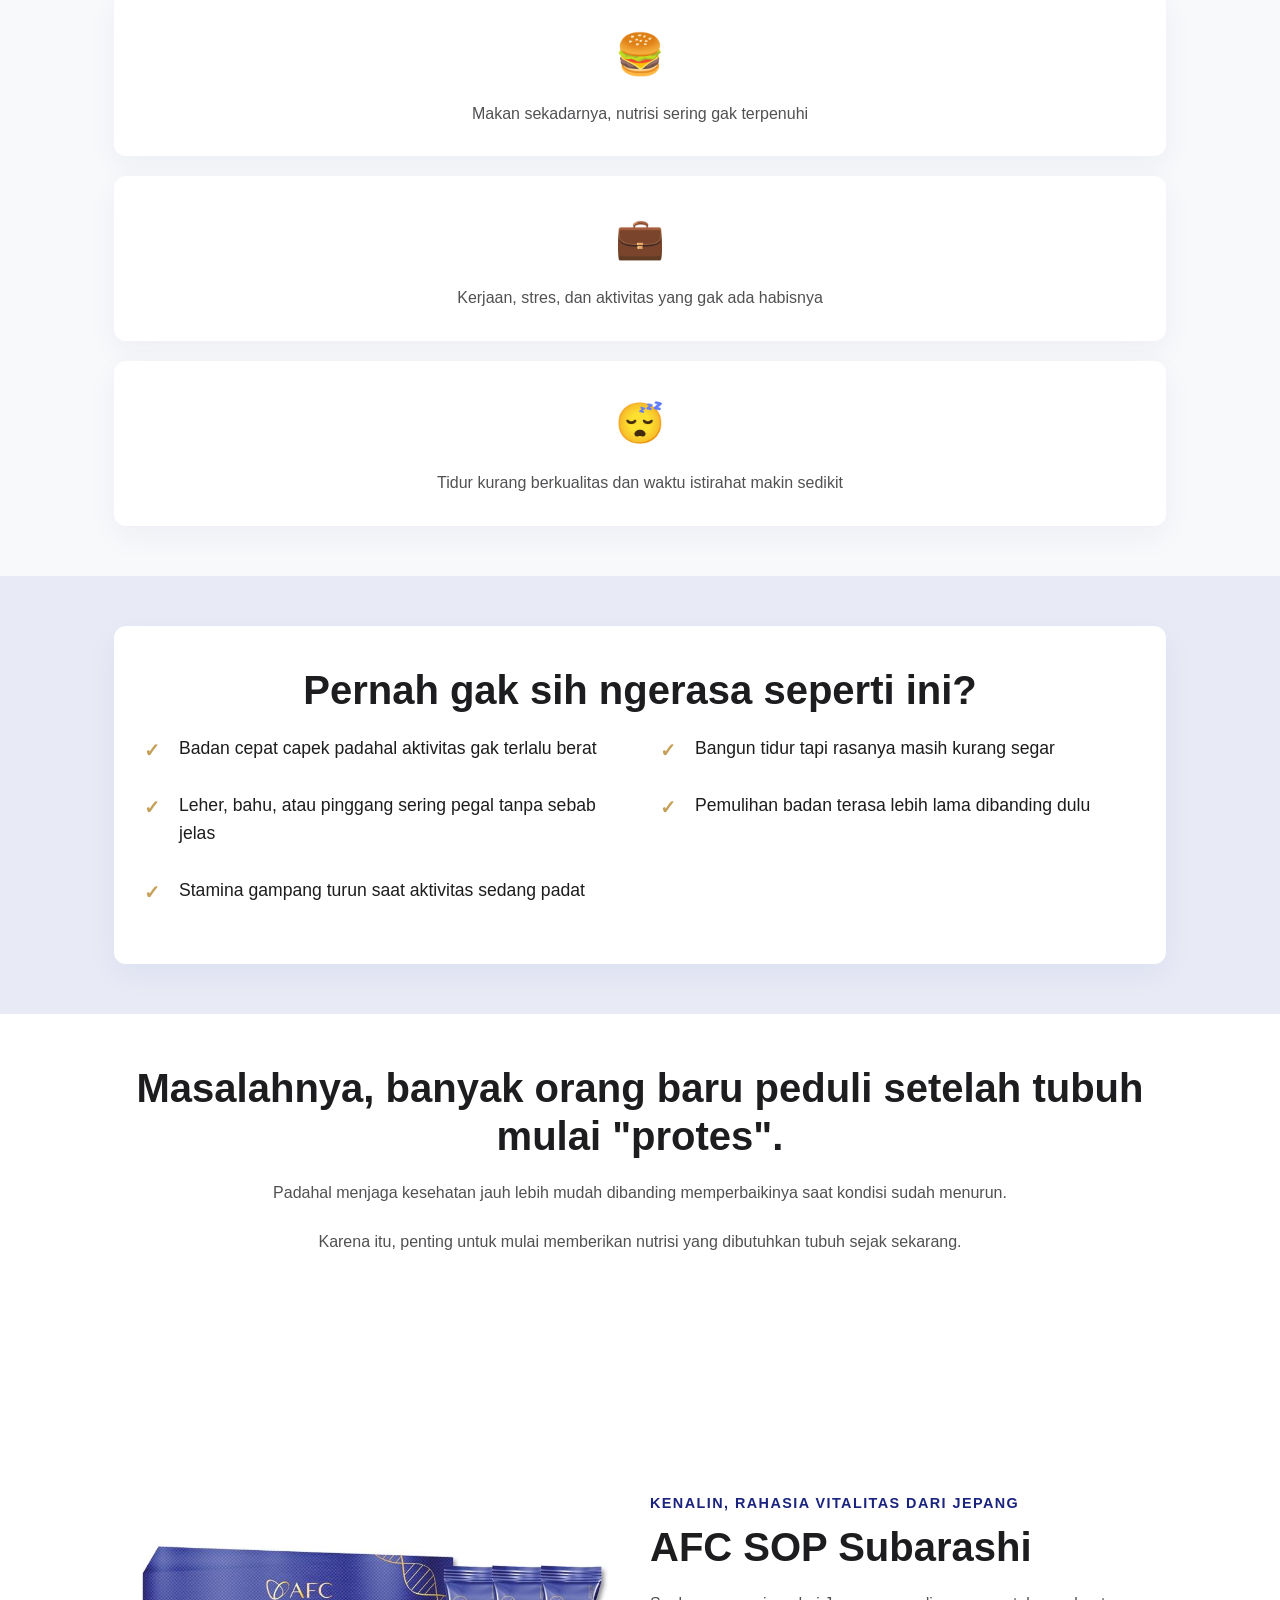
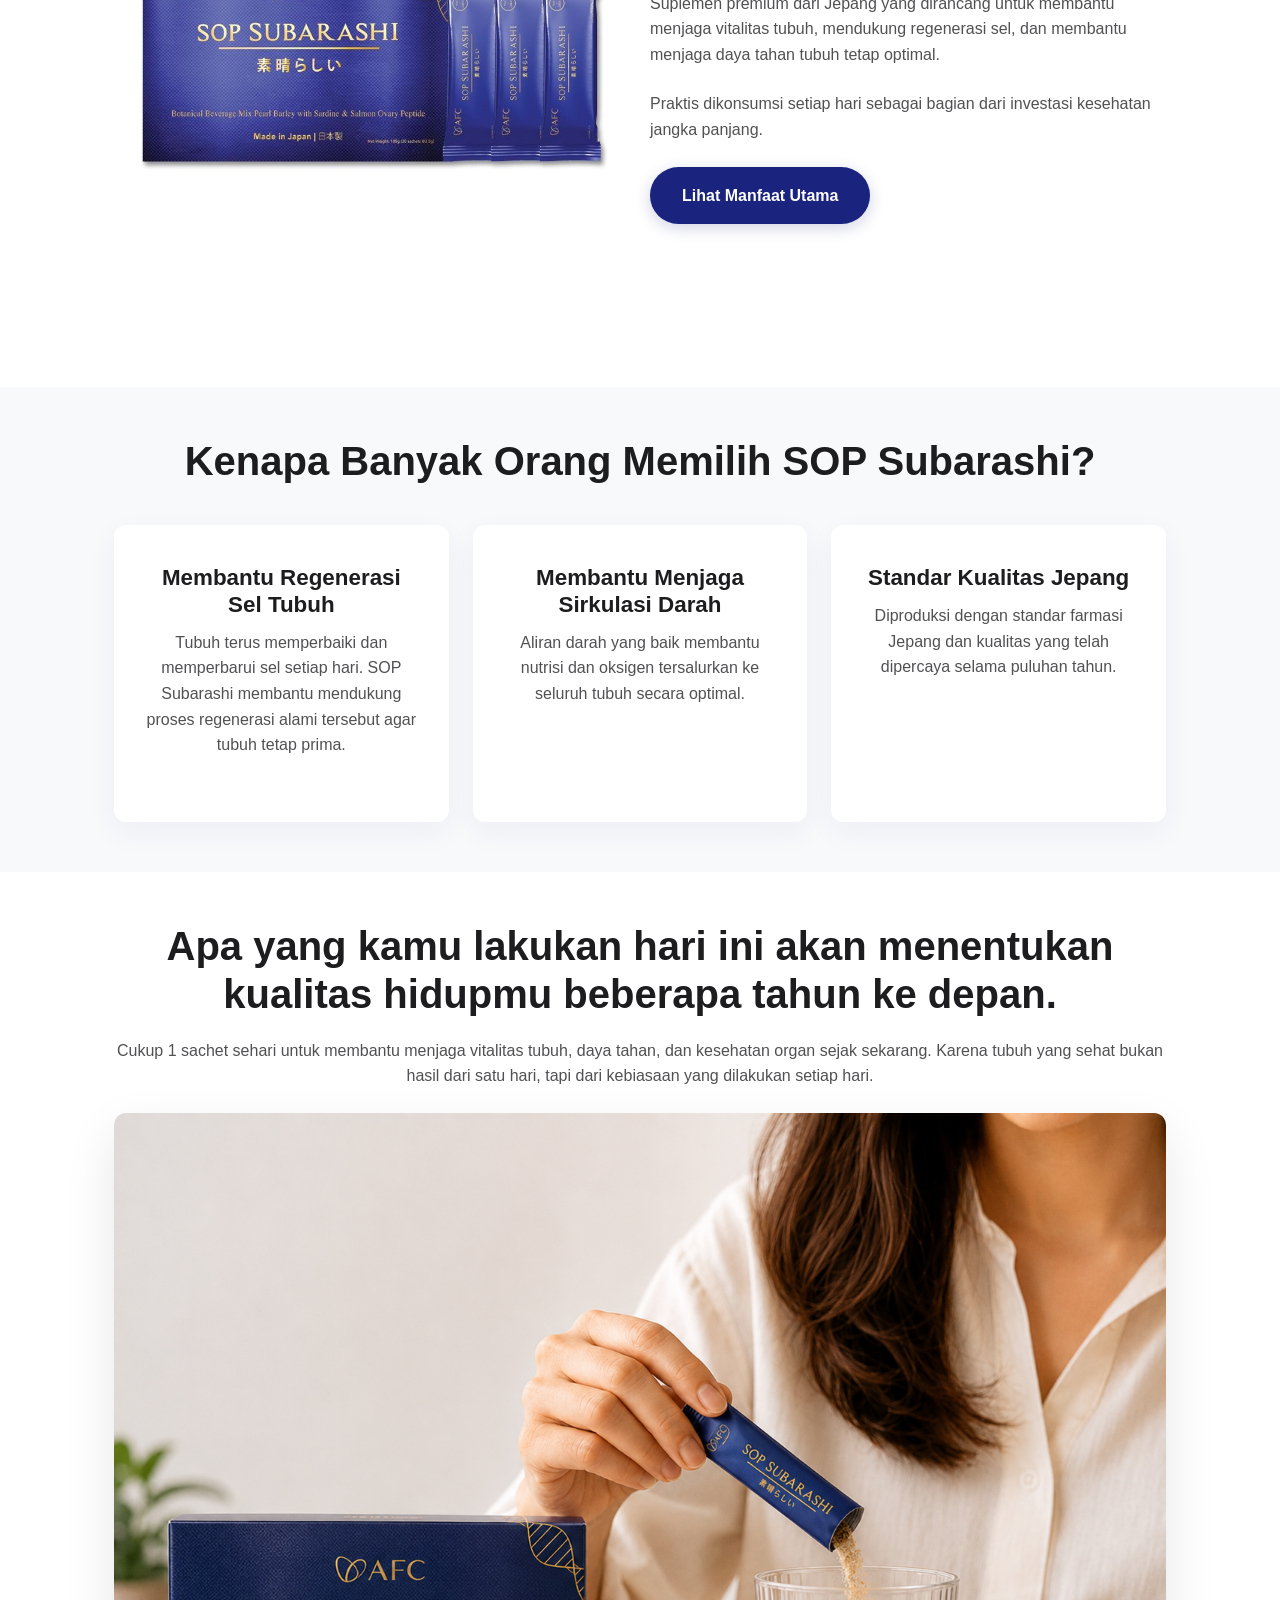
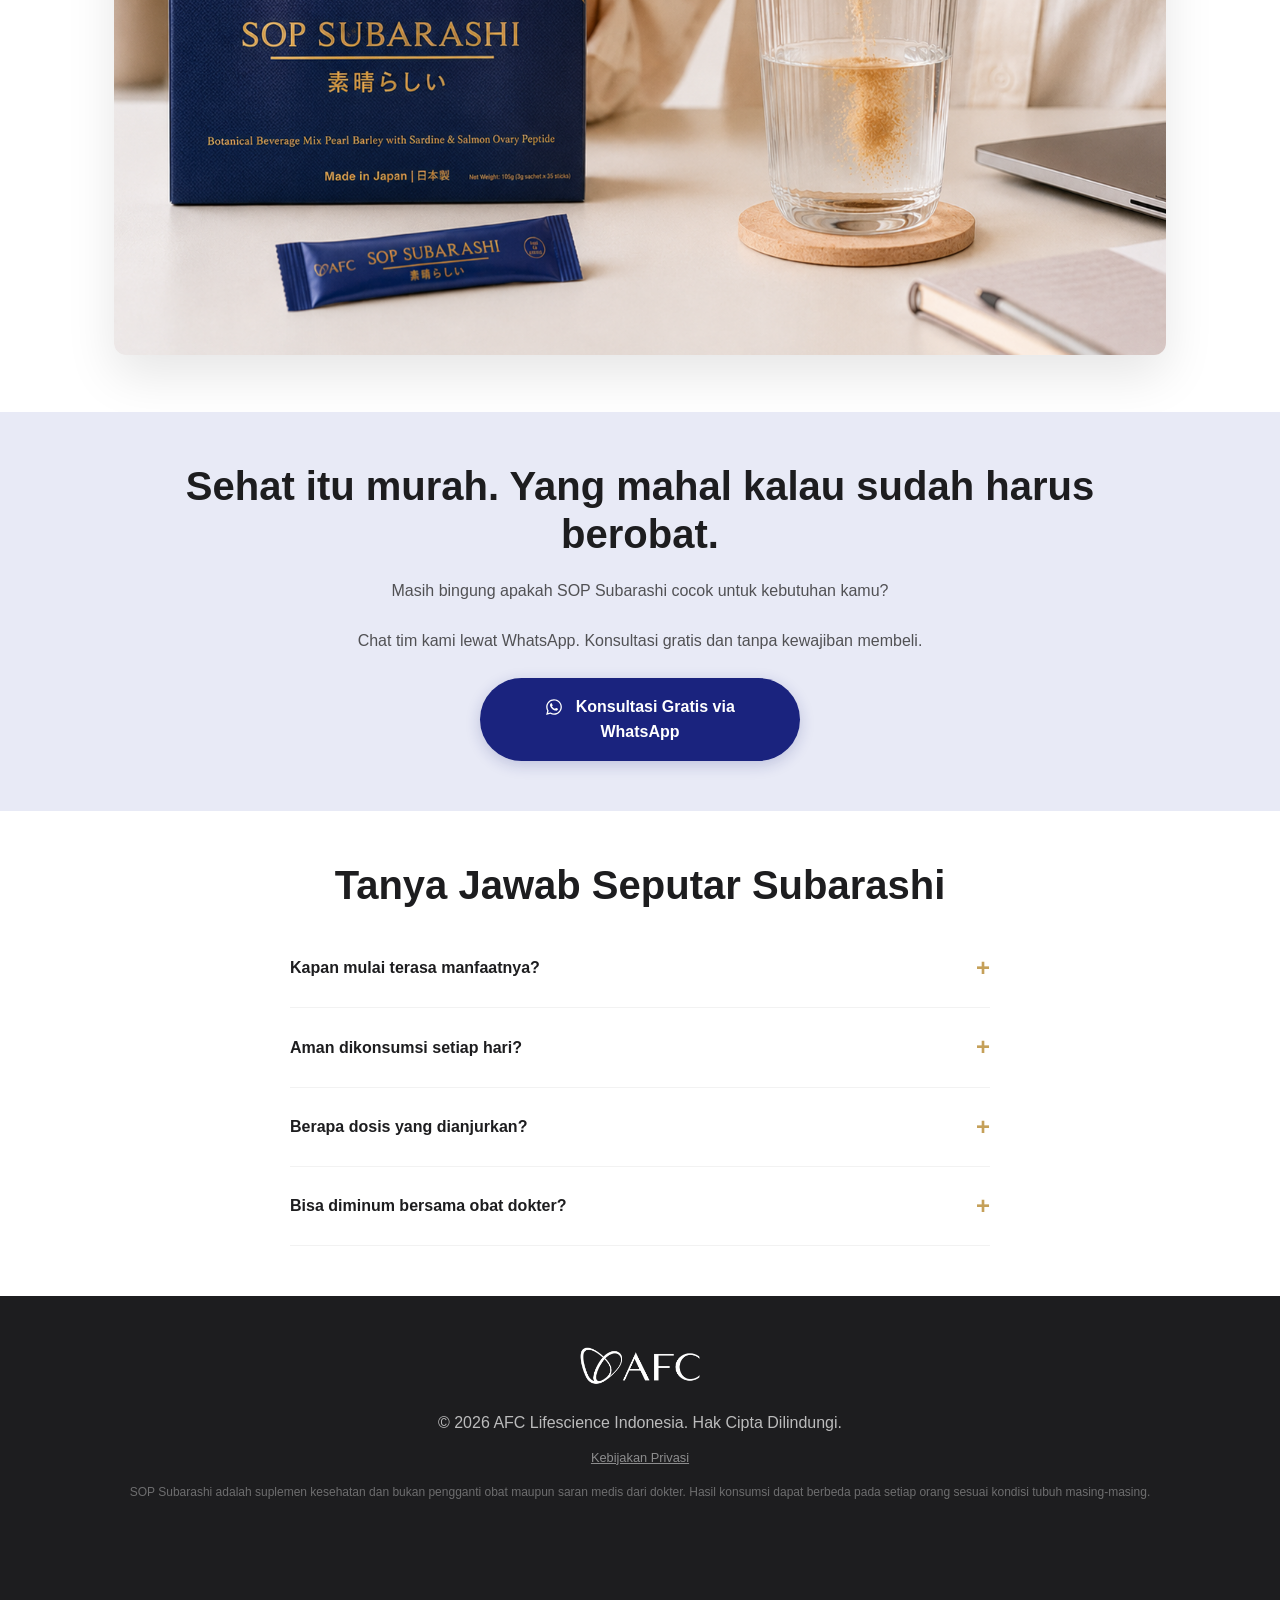
==== commit 891e459b: "Sync hero data in main.js with new copywriting tone" ====
--- a/index.html
+++ b/index.html
@@ -38,7 +38,7 @@
             <div class="container hero-content reveal">
                 <h1 id="dynamic-headline">Jujur, aku gak gampang percaya produk kesehatan.</h1>
                 <p id="dynamic-subheadline">Sampai akhirnya badan sendiri yang bikin sadar kalau kesehatan gak bisa ditunda terus.</p>
-                <a href="#reflection" class="btn btn-primary" id="dynamic-cta">Pelajari SOP Subarashi</a>
+                <a href="#reflection" class="btn btn-primary" id="dynamic-cta">Pelajari Subarashi</a>
             </div>
             <div class="container hero-image-container reveal delay-1">
                 <img src="image/angle_1.png" alt="Hero Visual" id="dynamic-hero-img" class="hero-img">
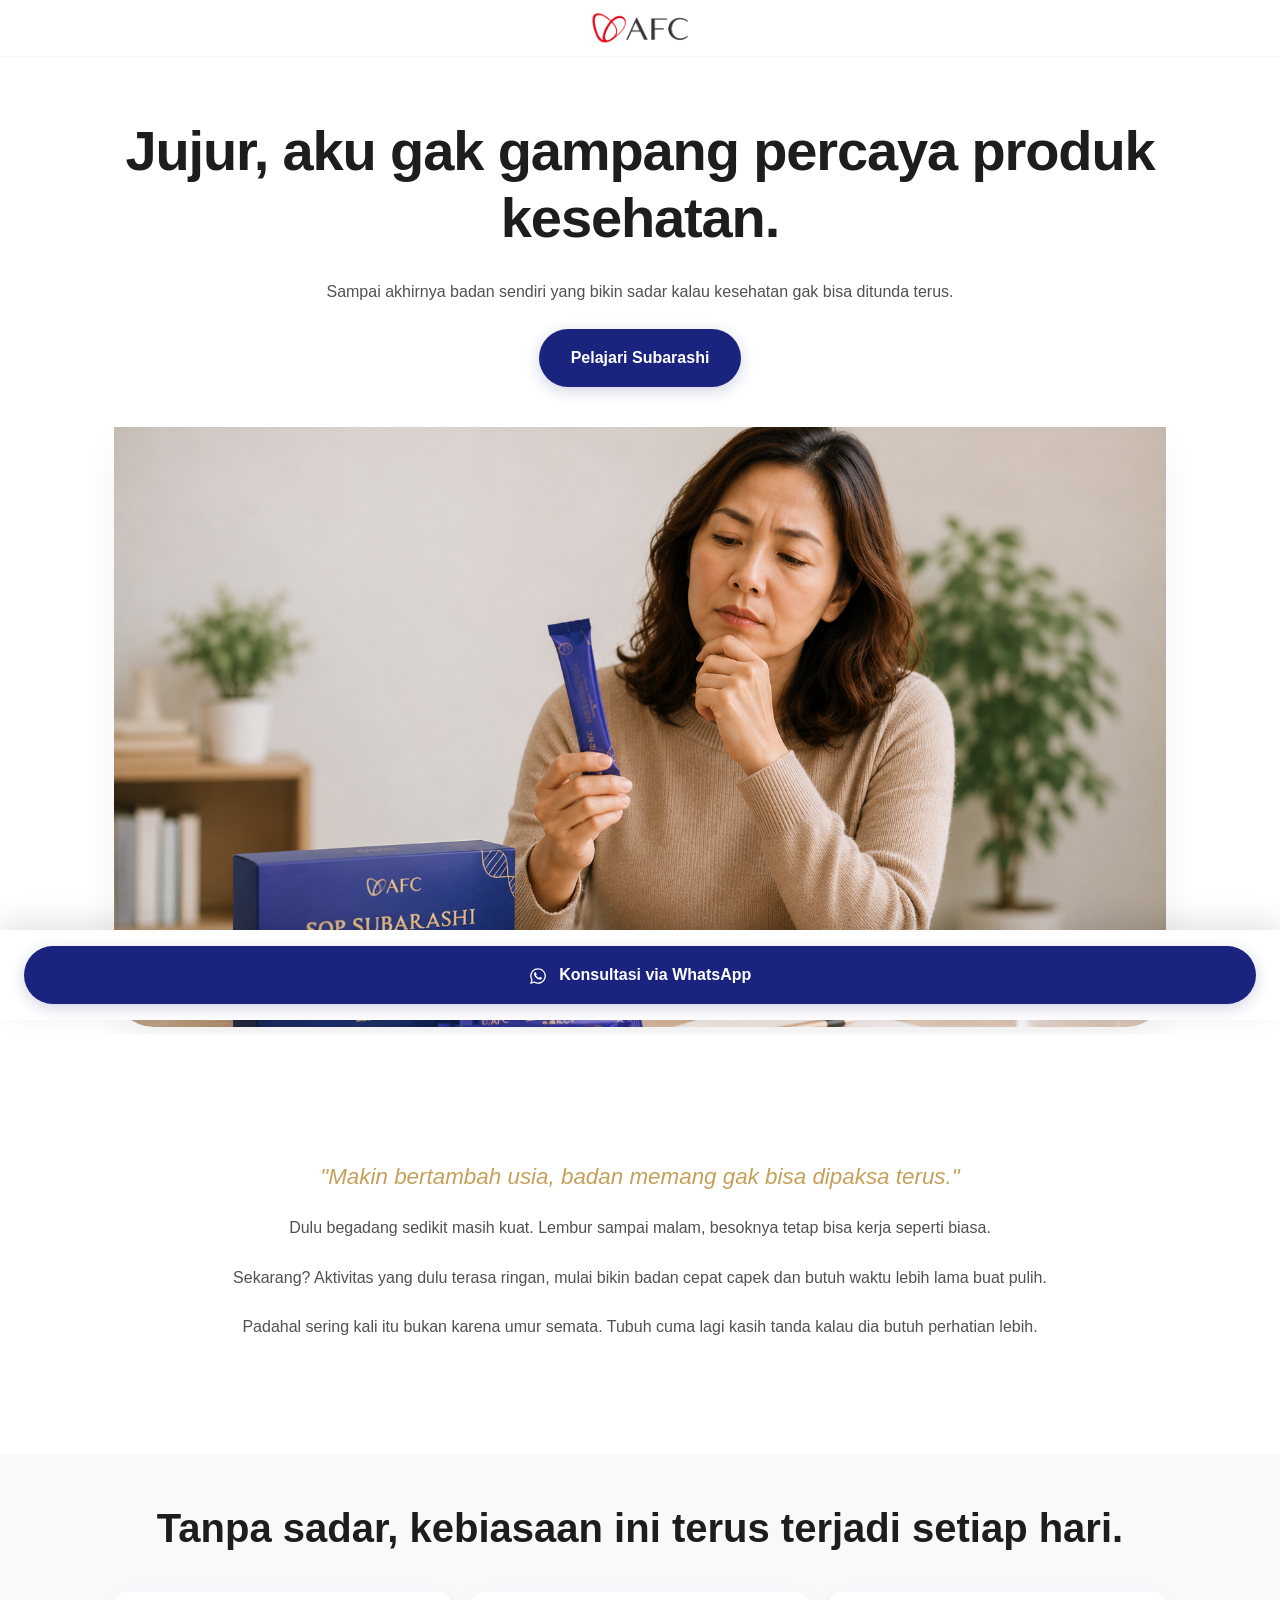
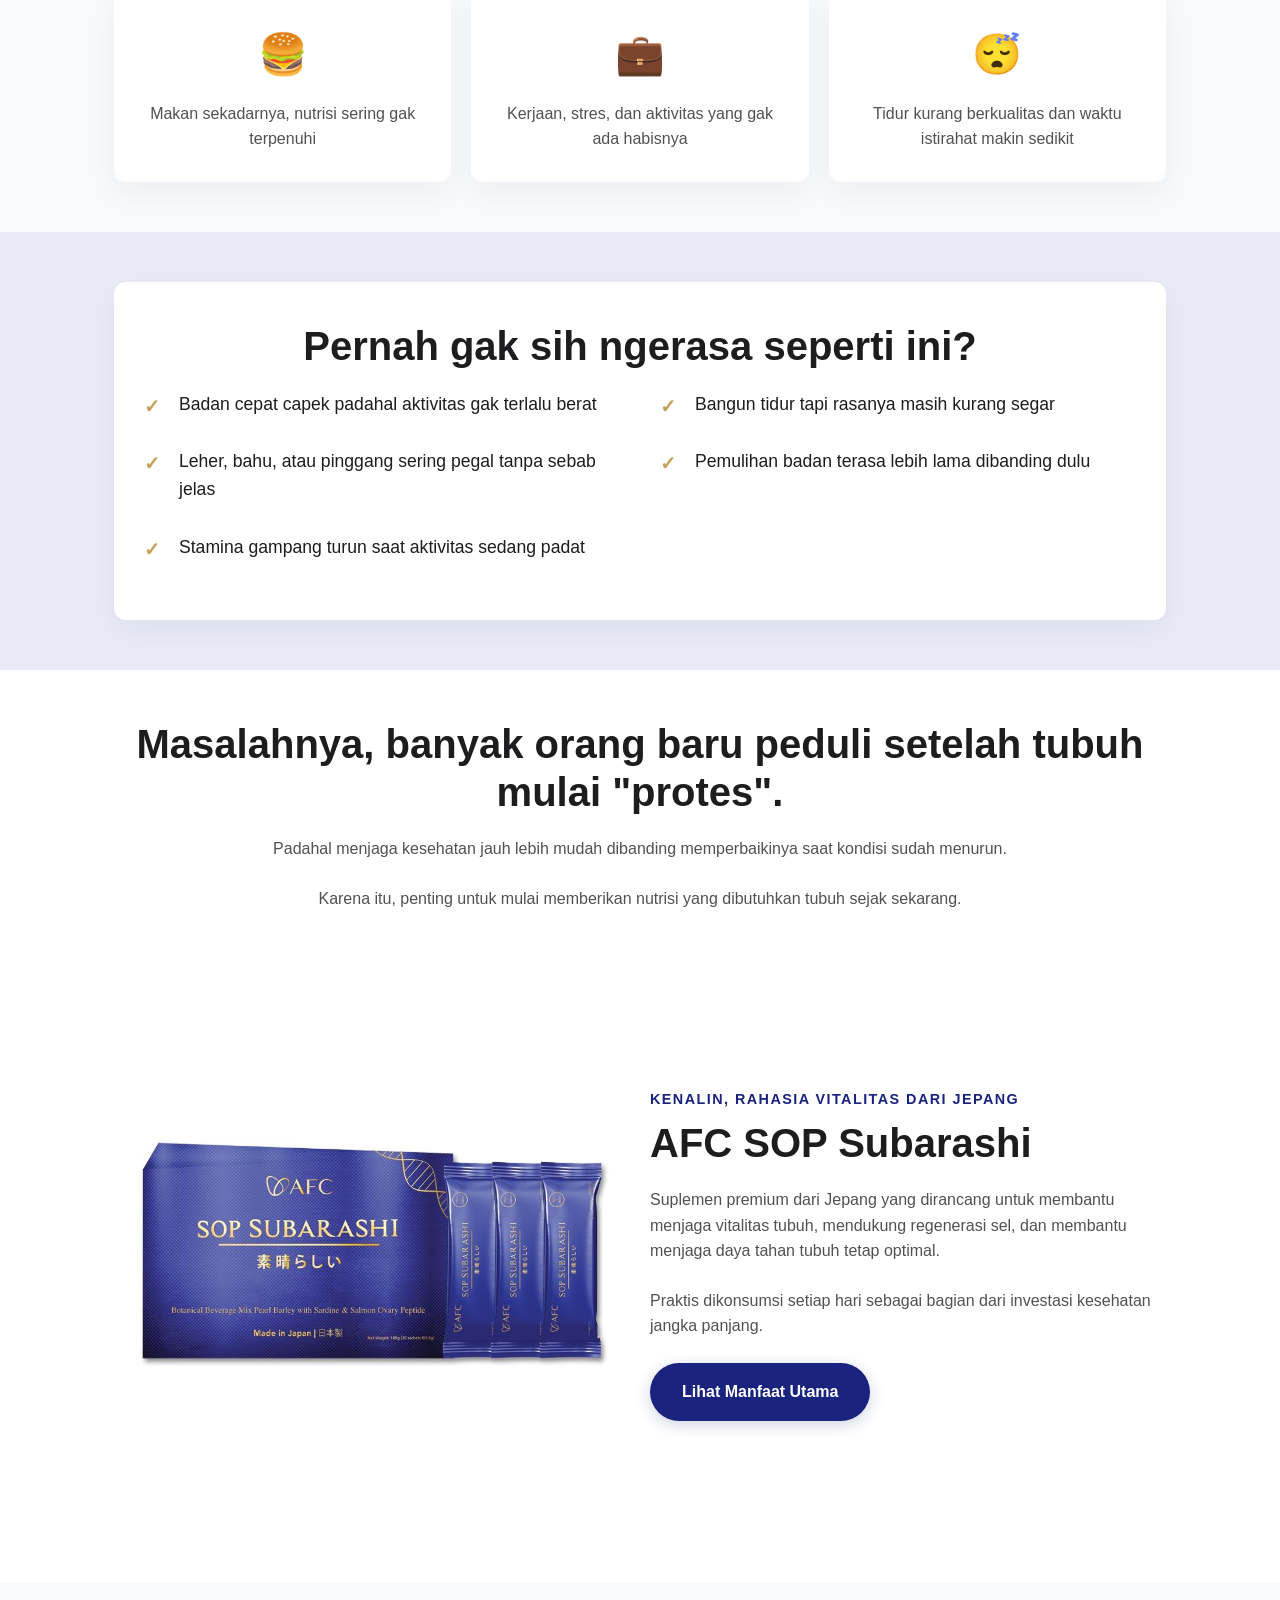
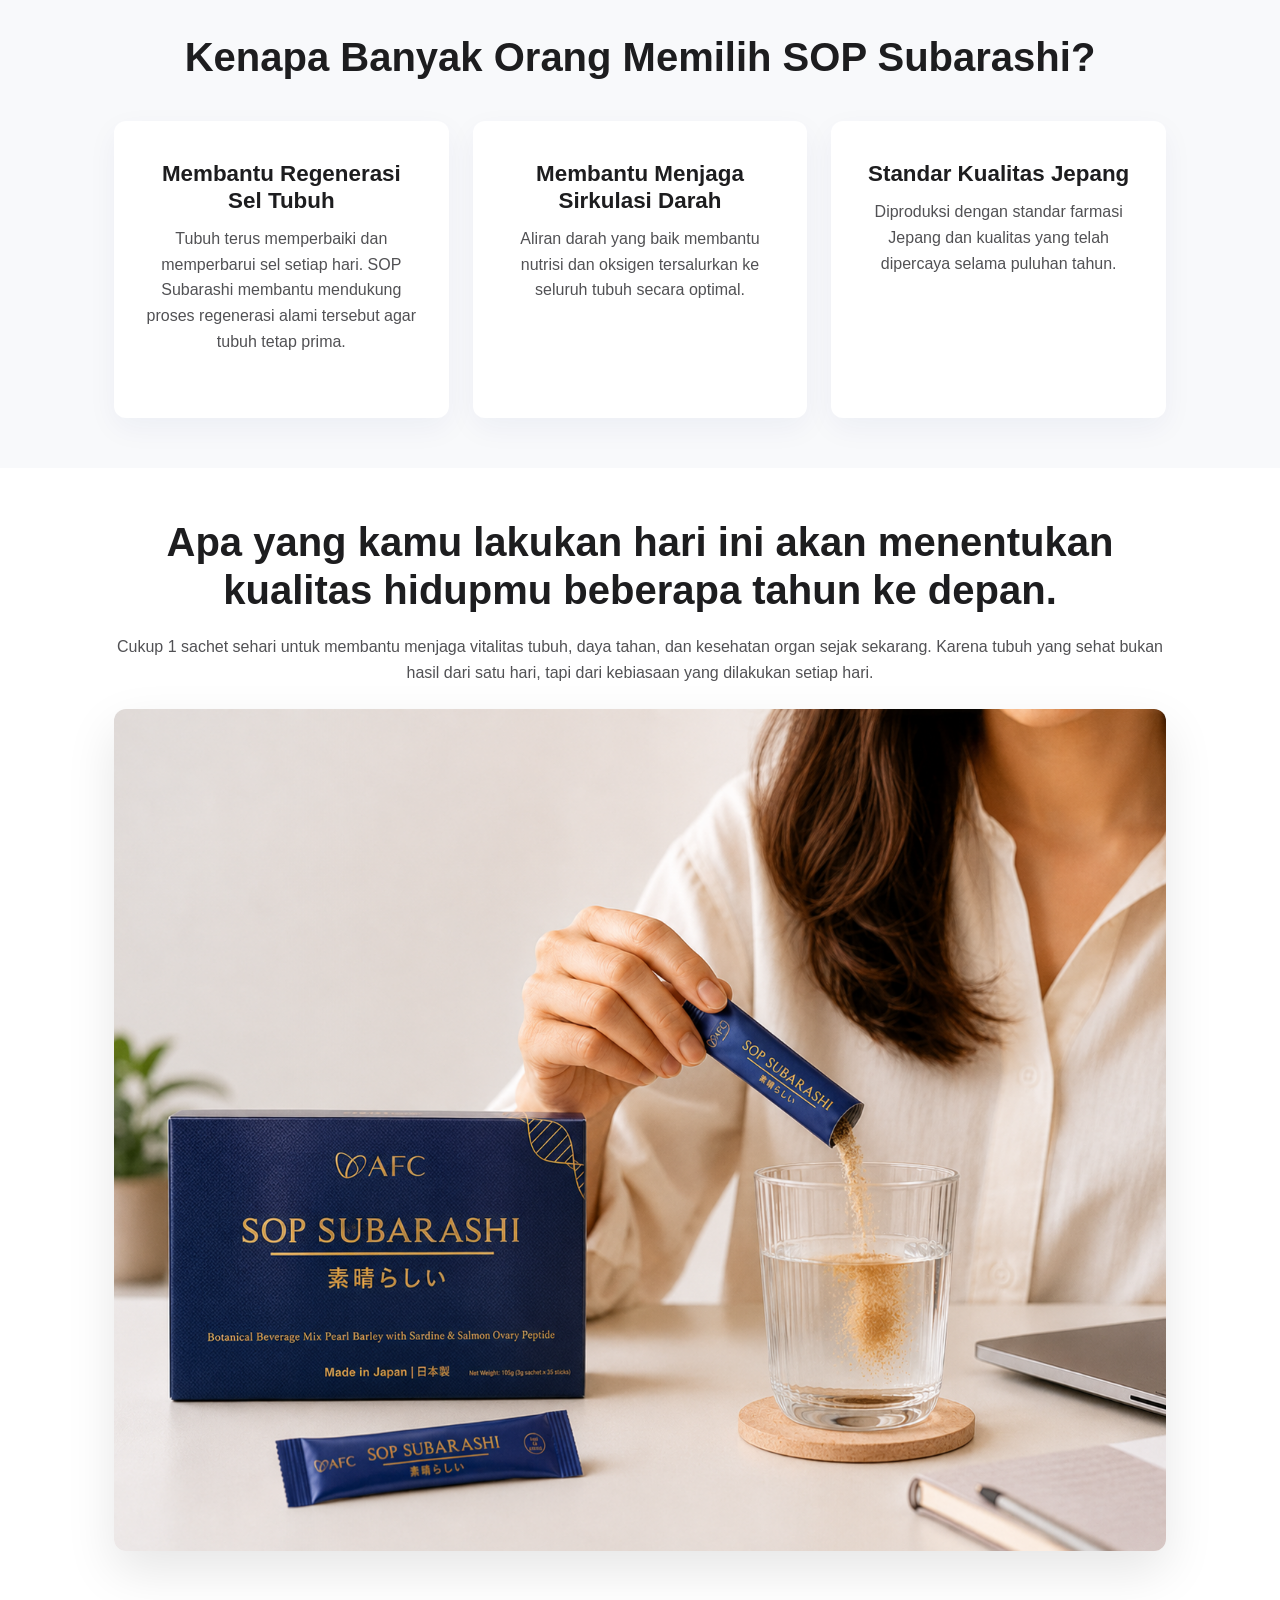
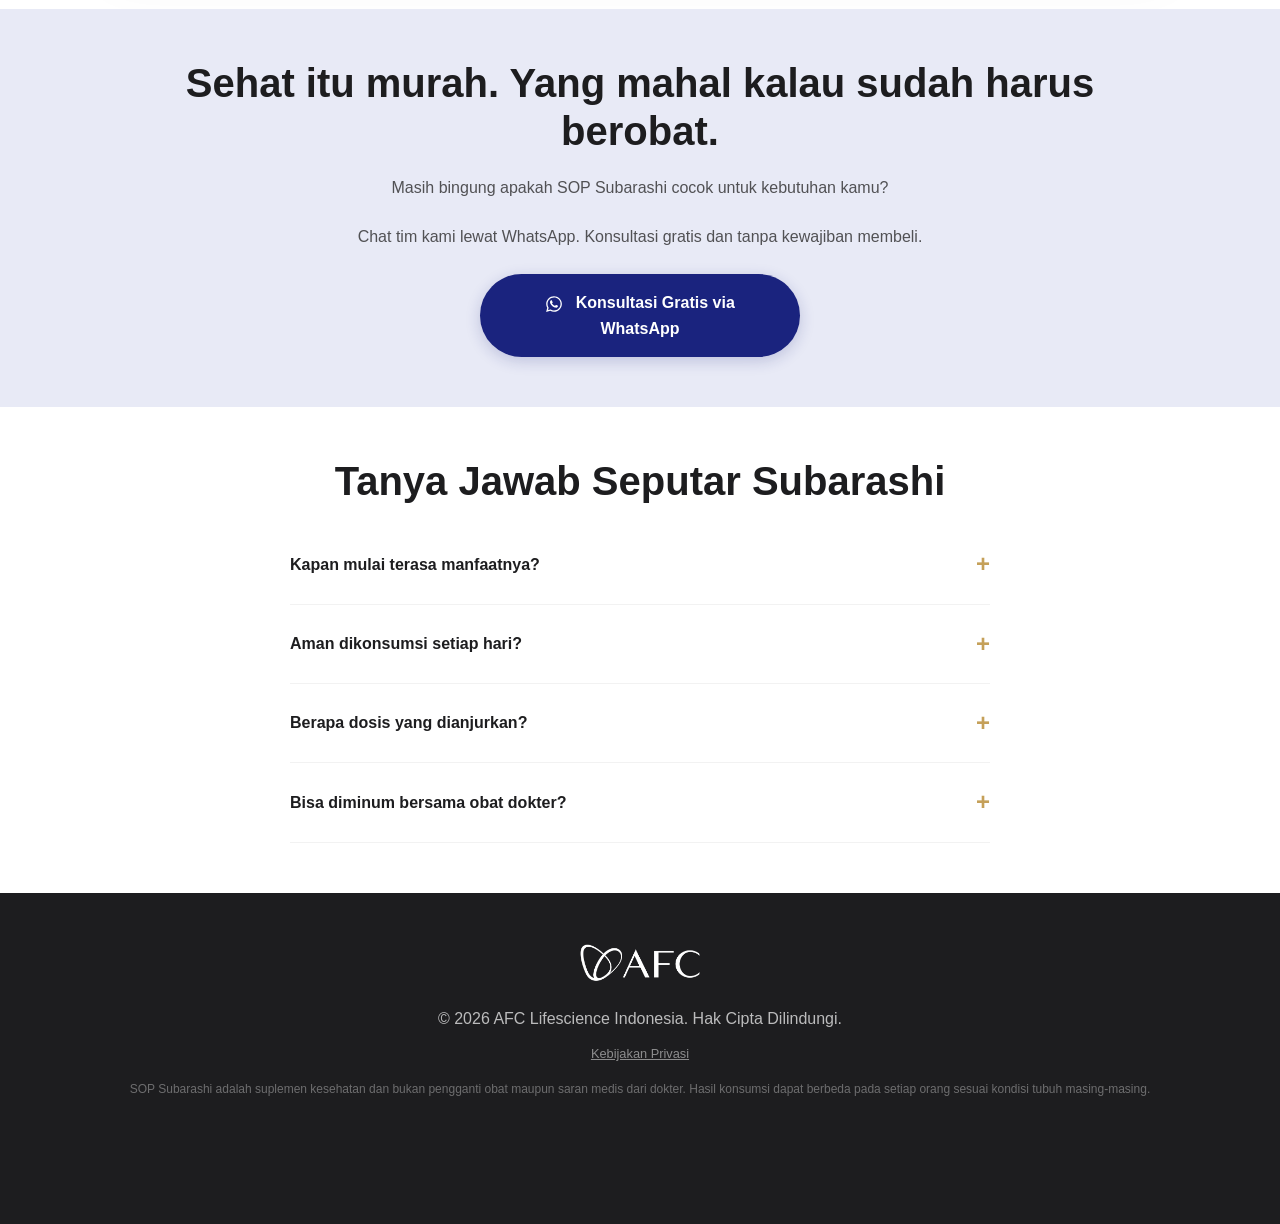
==== commit 83b16ade: "feat: add WhatsApp autochat for lead tracking" ====
--- a/index.html
+++ b/index.html
@@ -159,7 +159,7 @@
                 <h2>Sehat itu murah. Yang mahal kalau sudah harus berobat.</h2>
                 <p>Masih bingung apakah SOP Subarashi cocok untuk kebutuhan kamu?</p>
                 <p>Chat tim kami lewat WhatsApp. Konsultasi gratis dan tanpa kewajiban membeli.</p>
-                <a href="https://wa.me/6285191579646" class="btn btn-primary btn-large reveal delay-1" target="_blank">
+                <a href="https://wa.me/6285191579646?text=Halo%2C%20boleh%20tanya%20lebih%20lanjut%20tentang%20produk%20SOP%20Subarashi%20ini%3F" class="btn btn-primary btn-large reveal delay-1" target="_blank">
                     <svg style="width: 18px; height: 18px; margin-right: 8px; vertical-align: middle;" viewBox="0 0 448 512" fill="currentColor"><path d="M380.9 97.1C339 55.1 283.2 32 223.9 32c-122.4 0-222 99.6-222 222 0 39.1 10.2 77.3 29.6 111L0 480l117.7-30.9c32.7 17.7 68.9 27.1 106 27.1h.1c122.3 0 224.1-99.6 224.1-222 0-59.3-25.2-115-67.1-157zm-157 341.6c-33.2 0-65.7-8.9-94-25.7l-6.7-4-69.8 18.3L72 359.2l-4.4-7c-18.5-29.4-28.2-63.3-28.2-98.2 0-101.7 82.8-184.5 184.6-184.5 49.3 0 95.6 19.2 130.4 54.1 34.8 34.9 56.2 81.2 56.1 130.5 0 101.8-84.9 184.6-186.6 184.6zm101.2-138.2c-5.5-2.8-32.8-16.2-37.9-18-5.1-1.9-8.8-2.8-12.5 2.8-3.7 5.6-14.3 18-17.6 21.8-3.2 3.7-6.5 4.2-12 1.4-5.6-2.8-23.6-8.7-45-27.7-16.6-14.8-27.9-33.2-31.1-38.8-3.2-5.6-.3-8.6 2.5-11.4 2.5-2.5 5.6-6.5 8.3-9.7 2.8-3.2 3.7-5.6 5.6-9.3 1.9-3.7.9-6.9-.5-9.7-1.4-2.8-12.5-30.1-17.1-41.2-4.5-10.8-9.1-9.3-12.5-9.5-3.2-.2-6.9-.2-10.6-.2-3.7 0-9.7 1.4-14.8 6.9-5.1 5.6-19.4 19-19.4 46.3 0 27.3 19.9 53.7 22.6 57.4 2.8 3.7 39.1 59.7 94.8 83.8 13.2 5.8 23.5 9.2 31.5 11.8 13.3 4.2 25.4 3.6 35 2.2 10.7-1.6 32.8-13.4 37.4-26.4 4.6-13 4.6-24.1 3.2-26.4-1.3-2.5-5-3.9-10.5-6.6z"/></svg> Konsultasi Gratis via WhatsApp
                 </a>
             </div>
@@ -201,7 +201,7 @@
     </footer>
 
     <div class="sticky-cta" id="sticky-cta">
-        <a href="https://wa.me/6285191579646" class="btn btn-primary full-width" target="_blank">
+        <a href="https://wa.me/6285191579646?text=Halo%2C%20boleh%20tanya%20lebih%20lanjut%20tentang%20produk%20SOP%20Subarashi%20ini%3F" class="btn btn-primary full-width" target="_blank">
             <svg style="width: 18px; height: 18px; margin-right: 8px; vertical-align: middle;" viewBox="0 0 448 512" fill="currentColor"><path d="M380.9 97.1C339 55.1 283.2 32 223.9 32c-122.4 0-222 99.6-222 222 0 39.1 10.2 77.3 29.6 111L0 480l117.7-30.9c32.7 17.7 68.9 27.1 106 27.1h.1c122.3 0 224.1-99.6 224.1-222 0-59.3-25.2-115-67.1-157zm-157 341.6c-33.2 0-65.7-8.9-94-25.7l-6.7-4-69.8 18.3L72 359.2l-4.4-7c-18.5-29.4-28.2-63.3-28.2-98.2 0-101.7 82.8-184.5 184.6-184.5 49.3 0 95.6 19.2 130.4 54.1 34.8 34.9 56.2 81.2 56.1 130.5 0 101.8-84.9 184.6-186.6 184.6zm101.2-138.2c-5.5-2.8-32.8-16.2-37.9-18-5.1-1.9-8.8-2.8-12.5 2.8-3.7 5.6-14.3 18-17.6 21.8-3.2 3.7-6.5 4.2-12 1.4-5.6-2.8-23.6-8.7-45-27.7-16.6-14.8-27.9-33.2-31.1-38.8-3.2-5.6-.3-8.6 2.5-11.4 2.5-2.5 5.6-6.5 8.3-9.7 2.8-3.2 3.7-5.6 5.6-9.3 1.9-3.7.9-6.9-.5-9.7-1.4-2.8-12.5-30.1-17.1-41.2-4.5-10.8-9.1-9.3-12.5-9.5-3.2-.2-6.9-.2-10.6-.2-3.7 0-9.7 1.4-14.8 6.9-5.1 5.6-19.4 19-19.4 46.3 0 27.3 19.9 53.7 22.6 57.4 2.8 3.7 39.1 59.7 94.8 83.8 13.2 5.8 23.5 9.2 31.5 11.8 13.3 4.2 25.4 3.6 35 2.2 10.7-1.6 32.8-13.4 37.4-26.4 4.6-13 4.6-24.1 3.2-26.4-1.3-2.5-5-3.9-10.5-6.6z"/></svg> Konsultasi via WhatsApp
         </a>
     </div>
--- a/style.css
+++ b/style.css
@@ -67,7 +67,10 @@
 }
 
 .text-center { text-align: center; }
+/* Sections */
 .section-padding { padding: 50px 0; }
+.transition-section { padding-bottom: 20px; }
+.product-intro { padding-top: 20px; }
 .bg-soft { background: var(--bg-light); }
 .bg-warm { background: var(--bg-warm); }
 .bg-navy-light { background: var(--bg-navy-light); }
@@ -391,7 +394,7 @@
     
     .hero-img { height: 600px; border-radius: 0 0 40px 40px; }
     
-    .landscape-grid { grid-template-columns: repeat(3, 1fr); }
+    .lifestyle-grid { grid-template-columns: repeat(3, 1fr); }
     .benefit-cards { grid-template-columns: repeat(3, 1fr); }
     
     .two-col {
